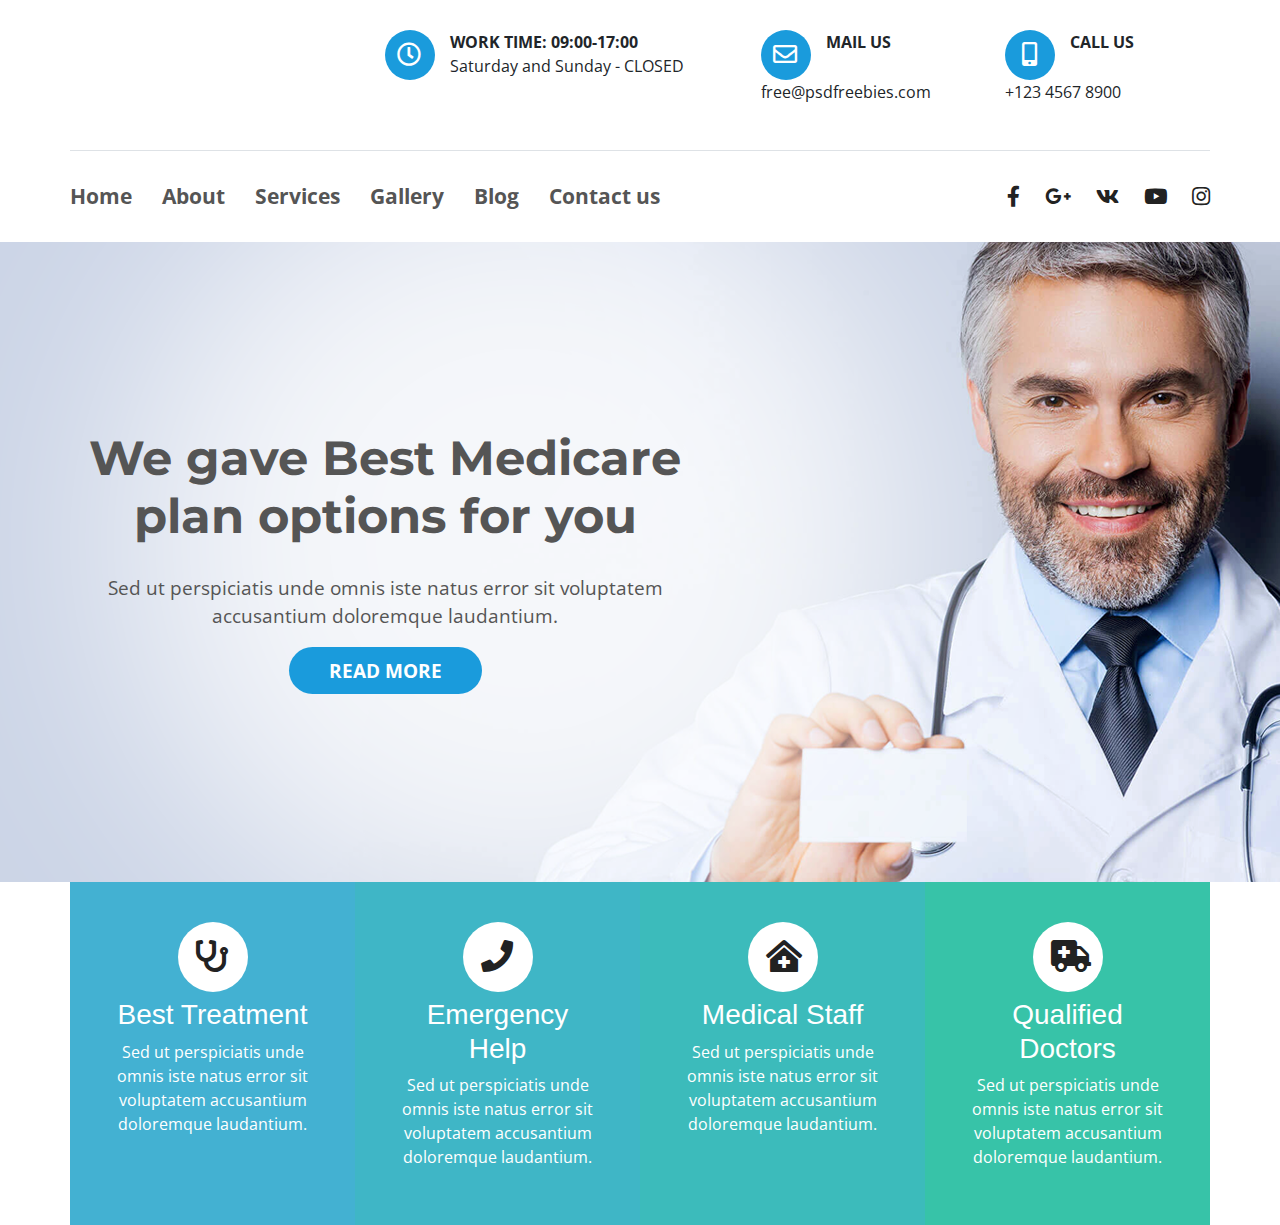
==== index.html @ baf27475 "slideshow ready" ====
<!doctype html>
<html lang="en">
<head>
    <!-- Required meta tags -->
    <meta charset="utf-8">
    <meta name="viewport" content="width=device-width, initial-scale=1, shrink-to-fit=no">

    <!-- Bootstrap CSS -->
    <link rel="stylesheet" href="https://stackpath.bootstrapcdn.com/bootstrap/4.4.1/css/bootstrap.min.css" integrity="sha384-Vkoo8x4CGsO3+Hhxv8T/Q5PaXtkKtu6ug5TOeNV6gBiFeWPGFN9MuhOf23Q9Ifjh" crossorigin="anonymous">
    <link rel="stylesheet" href="https://cdnjs.cloudflare.com/ajax/libs/font-awesome/5.11.2/css/all.css">
    <link href="https://fonts.googleapis.com/css?family=Montserrat&display=swap" rel="stylesheet">
    <link href="https://fonts.googleapis.com/css?family=Open+Sans&display=swap" rel="stylesheet">
    <link rel="stylesheet" href="css/style.css">
    <title>CorePoint Medical Theme</title>
</head>
<body>
<div class="container">
    <header>
        <div class="main-header border-bottom row">
            <div class="main-header__logo col-md-3">
                <img src="img/logo.png" alt="">
            </div>
            <div class="main-header__contacts col-md-9">
                <ul>
                    <li>
                        <i class="far fa-clock rounded-circle"></i>
                        <span class="main-header__contacts_uppercase">Work Time: 09:00-17:00</span>
                        <span>Saturday and Sunday - CLOSED</span>
                    </li>
                    <li>
                        <i class="far fa-envelope rounded-circle"></i>
                        <span class="main-header__contacts_uppercase">Mail Us</span>
                        <span>free@psdfreebies.com</span>
                    </li>
                    <li>
                        <i class="fas fa-mobile-alt main-header__contacts_padding rounded-circle"></i>
                        <span class="main-header__contacts_uppercase">Call Us</span>
                        <span>+123 4567 8900</span>
                    </li>
                </ul>
            </div>
        </div>
        <nav class="bottom-header row">
            <div class="bottom-header__menu col-md-8">
                <ul>
                    <li><a href="index.html">Home</a></li>
                    <li><a href="#">About</a></li>
                    <li><a href="#">Services</a></li>
                    <li><a href="#">Gallery</a></li>
                    <li><a href="#">Blog</a></li>
                    <li><a href="#">Contact us</a></li>
                </ul>
            </div>
            <div class="bottom-header__socials col-md-4">
                <ul>
                    <li><a href="#"><i class="fab fa-facebook-f"></i></a></li>
                    <li><a href="#"><i class="fab fa-google-plus-g"></i></a></li>
                    <li><a href="#"><i class="fab fa-vk"></i></a></li>
                    <li><a href="#"><i class="fab fa-youtube"></i></a></li>
                    <li><a href="#"><i class="fab fa-instagram"></i></a></li>
                </ul>
            </div>
        </nav>
    </header>
    <div class="slide-show">
        <img src="img/slide.png" alt="">
        <div class="slide-show__content">
            <h1>We gave Best Medicare plan options for you</h1>
            <p>Sed ut perspiciatis unde omnis iste natus error sit voluptatem accusantium doloremque laudantium.</p>
            <button class="slide-show__content_button">Read More</button>
        </div>
    </div>
    <div class="row">
        <aside class="icon-box col-md-3">
            <i class="fas fa-stethoscope"></i>
            <h3>Best Treatment</h3>
            <p>Sed ut perspiciatis unde omnis iste natus error sit voluptatem accusantium doloremque laudantium.</p>
        </aside>
        <aside class="icon-box col-md-3">
            <i class="fas fa-phone"></i>
            <h3>Emergency Help</h3>
            <p>Sed ut perspiciatis unde omnis iste natus error sit voluptatem accusantium doloremque laudantium.</p>
        </aside>
        <aside class="icon-box col-md-3">
            <i class="fas fa-clinic-medical"></i>
            <h3>Medical Staff</h3>
            <p>Sed ut perspiciatis unde omnis iste natus error sit voluptatem accusantium doloremque laudantium.</p>
        </aside>
        <aside class="icon-box col-md-3">
            <i class="fas fa-ambulance"></i>
            <h3>Qualified Doctors</h3>
            <p>Sed ut perspiciatis unde omnis iste natus error sit voluptatem accusantium doloremque laudantium.</p>
        </aside>
    </div>
</div>

<!-- Optional JavaScript -->
<!-- jQuery first, then Popper.js, then Bootstrap JS -->
<script src="https://code.jquery.com/jquery-3.4.1.slim.min.js" integrity="sha384-J6qa4849blE2+poT4WnyKhv5vZF5SrPo0iEjwBvKU7imGFAV0wwj1yYfoRSJoZ+n" crossorigin="anonymous"></script>
<script src="https://cdn.jsdelivr.net/npm/popper.js@1.16.0/dist/umd/popper.min.js" integrity="sha384-Q6E9RHvbIyZFJoft+2mJbHaEWldlvI9IOYy5n3zV9zzTtmI3UksdQRVvoxMfooAo" crossorigin="anonymous"></script>
<script src="https://stackpath.bootstrapcdn.com/bootstrap/4.4.1/js/bootstrap.min.js" integrity="sha384-wfSDF2E50Y2D1uUdj0O3uMBJnjuUD4Ih7YwaYd1iqfktj0Uod8GCExl3Og8ifwB6" crossorigin="anonymous"></script>
</body>
</html>
---- css/style.css ----
body{
    font-family: 'Open Sans', sans-serif;
}
h1, h2, h3, h4, h5{
    font-family: "Myriad Pro", Arial, serif;
}
ul {
    padding: 0;
    list-style: none;
}
/* HEADER */
.main-header{
    padding: 30px 0;
    border-bottom: 1px solid #e1e1e1;
}
.bottom-header{
    display: flex;
    justify-content: space-between;
    padding: 30px 0;
    font-size: 1.3em;
}
.bottom-header__menu{
    margin-left: -15px;
}
.bottom-header__socials{
    margin-right: -15px;
}
.bottom-header__menu ul{
    float: left;
    font-weight: bold;
    color: #6c6c6c;
    display: flex;
    margin-bottom: 0;
}
.bottom-header__menu ul li{
    padding-right: 30px;
}
.bottom-header__menu ul li a{
    color: #555;
    cursor: pointer;
}
.bottom-header__menu ul li a:hover{
    color: #222;
    transition: 500ms;
    text-decoration: underline;
}
.bottom-header__menu ul li a:active{
    color: #222;
}
.bottom-header__socials ul{
    float: right;
    display: flex;
    margin-bottom: 0;
}
.bottom-header__socials ul li{
    padding-left: 25px;
}
.bottom-header__socials ul li a{
    color: #222;
}
.bottom-header__socials ul li a:hover{
    color: #555;
    transition: 300ms;
}
.main-header__logo{
    margin-left: -15px;
}
.main-header__contacts{
    margin-right: -15px;
}
.main-header__contacts ul {
    display: flex;
    justify-content: flex-end;
}
.main-header__contacts ul li{
    padding-left: 30px;
    max-width: 410px;
}
.main-header__contacts ul i{
    float: left;
    background-color: #1a9bdc;
    color: white;
    font-size: 1.5em;
    position: relative;
    width: 50px;
    height: 50px;
    margin-right: 15px;
}
.main-header__contacts ul i:before{
    position: absolute;
    top: 12px;
    left: 12px;
}
.main-header__contacts_padding:before{
    padding-left: 5px;
}
.main-header__contacts ul li span{
    display: inline-block
}

.main-header__contacts_uppercase{
    text-transform: uppercase;
    font-weight: 700;
}
.slide-show img{
    position: absolute;
    left: 0;
    z-index: -2;
}
.slide-show__content{
    z-index: -1;
    max-width:600px;
    height: 640px;
    text-align: center;
    display: flex;
    flex-flow: nowrap column;
    justify-content: center;
    align-items: center;
}
.slide-show__content h1 {
    font-size: 3em;
    font-family: 'Montserrat', sans-serif;
    font-weight: bold;
    color: #555;
    padding-bottom: 20px;
}
.slide-show__content p {
    font-size: 1.2em;
    color: #555;
}
.slide-show__content_button{
    border-radius: 30px;
    background-color: #1a9bdc;
    border:none;
    color: white;
    font-size: 1.2em;
    font-weight: bold;
    text-transform: uppercase;
    padding: 10px 40px 8px;
}

.slide-show__content_button:hover{
    background-color: #1b7eb0;
    transition: 300ms;
}
.icon-box{
    text-align: center;
    color: #fff;
    padding: 40px;
}
.icon-box:nth-child(1){
    background-color: #43b1d2;
}
.icon-box:nth-child(2){
    background-color: #3fb6c6;
}
.icon-box:nth-child(3){
    background-color: #3cbbbb;
}
.icon-box:nth-child(4){
    background-color: #37c3a8;
}
.icon-box i{
    font-size:2em;
    background-color: white;
    position: relative;
    width: 70px;
    height: 70px;
    color: #222222;
    border-radius: 50%;
}
.icon-box i:before{
    position: absolute;
    top: 18px;
    left: 18px;
}
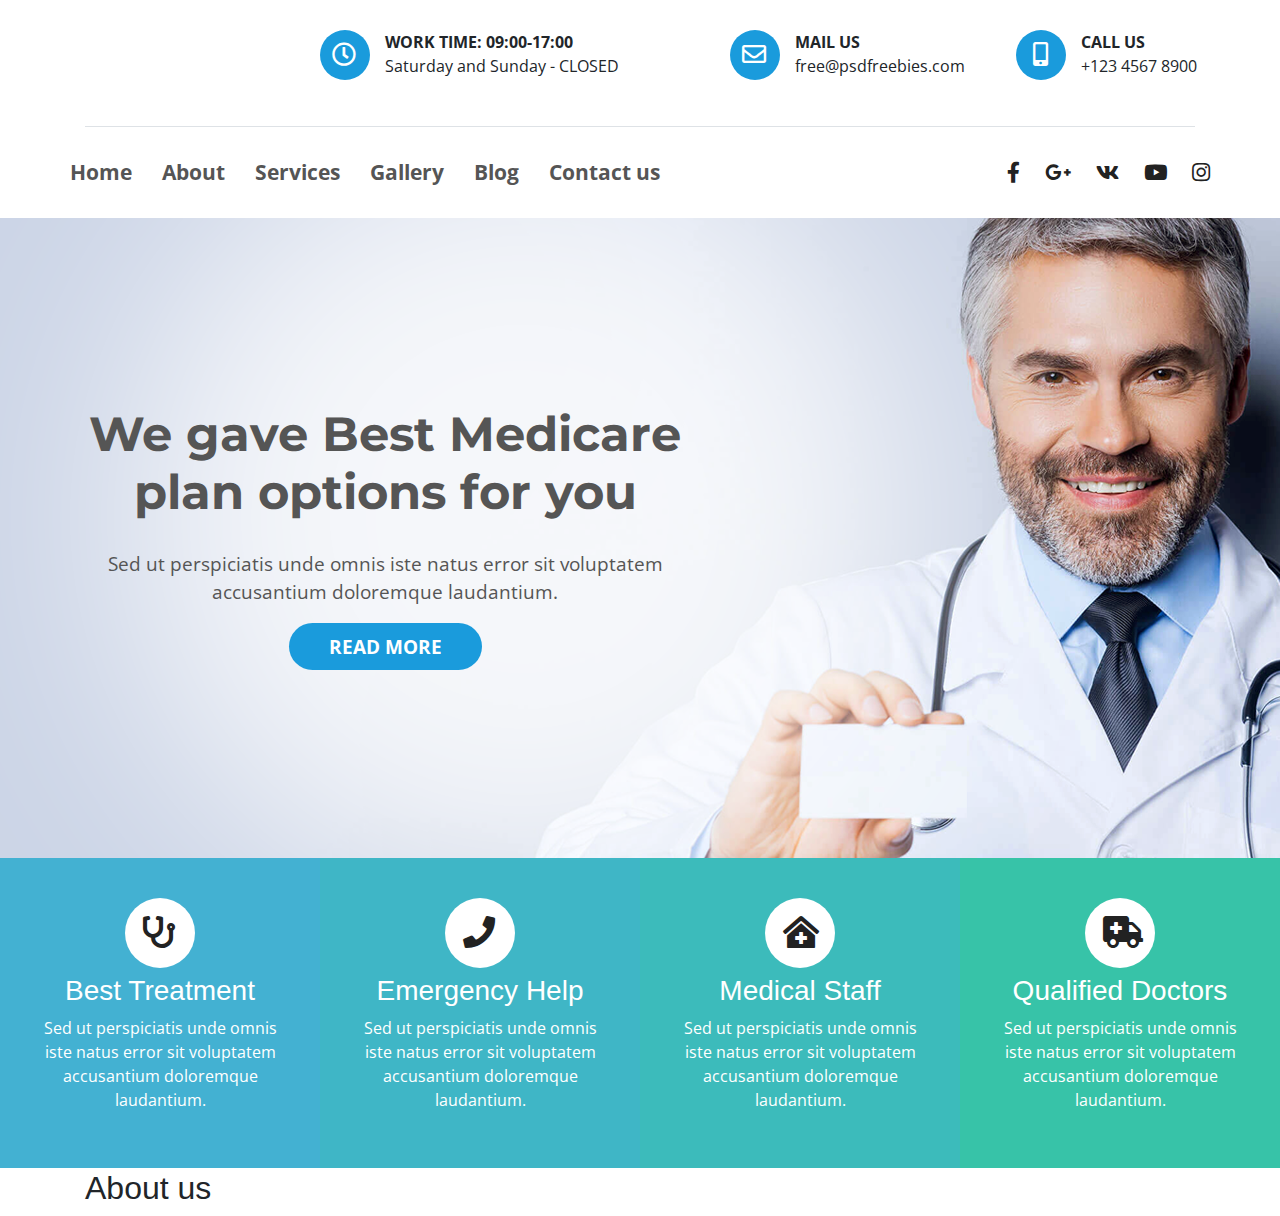
==== commit b208c3b4: "Grid" ====
--- a/index.html
+++ b/index.html
@@ -15,12 +15,12 @@
 </head>
 <body>
 <div class="container">
-    <header>
-        <div class="main-header border-bottom row">
-            <div class="main-header__logo col-md-3">
+    <header >
+        <div class="main-header border-bottom grid">
+            <div class="main-header__logo">
                 <img src="img/logo.png" alt="">
             </div>
-            <div class="main-header__contacts col-md-9">
+            <div class="main-header__contacts">
                 <ul>
                     <li>
                         <i class="far fa-clock rounded-circle"></i>
@@ -70,28 +70,35 @@
             <button class="slide-show__content_button">Read More</button>
         </div>
     </div>
-    <div class="row">
-        <aside class="icon-box col-md-3">
+    <div class="grid section-icon-box" id="section-icon-box">
+        <aside class="section-icon-box__box">
             <i class="fas fa-stethoscope"></i>
             <h3>Best Treatment</h3>
             <p>Sed ut perspiciatis unde omnis iste natus error sit voluptatem accusantium doloremque laudantium.</p>
         </aside>
-        <aside class="icon-box col-md-3">
+        <aside class="section-icon-box__box">
             <i class="fas fa-phone"></i>
             <h3>Emergency Help</h3>
             <p>Sed ut perspiciatis unde omnis iste natus error sit voluptatem accusantium doloremque laudantium.</p>
         </aside>
-        <aside class="icon-box col-md-3">
+        <aside class="section-icon-box__box">
             <i class="fas fa-clinic-medical"></i>
             <h3>Medical Staff</h3>
             <p>Sed ut perspiciatis unde omnis iste natus error sit voluptatem accusantium doloremque laudantium.</p>
         </aside>
-        <aside class="icon-box col-md-3">
+        <aside class="section-icon-box__box">
             <i class="fas fa-ambulance"></i>
             <h3>Qualified Doctors</h3>
             <p>Sed ut perspiciatis unde omnis iste natus error sit voluptatem accusantium doloremque laudantium.</p>
         </aside>
     </div>
+    <div id="clear"></div>
+    <script>
+        let height = document.getElementById('section-icon-box').clientHeight;
+
+            document.getElementById('clear').setAttribute('style','height:' + height + 'px;');
+    </script>
+    <div> <h2>About us</h2></div>
 </div>
 
 <!-- Optional JavaScript -->
--- a/css/style.css
+++ b/css/style.css
@@ -8,10 +8,14 @@
     padding: 0;
     list-style: none;
 }
+.grid{
+    display: grid;
+}
 /* HEADER */
 .main-header{
     padding: 30px 0;
     border-bottom: 1px solid #e1e1e1;
+    grid-template: 1fr / 2fr 10fr;
 }
 .bottom-header{
     display: flex;
@@ -73,7 +77,7 @@
     justify-content: flex-end;
 }
 .main-header__contacts ul li{
-    padding-left: 30px;
+    padding-left: 50px;
     max-width: 410px;
 }
 .main-header__contacts ul i{
@@ -143,24 +147,29 @@
     background-color: #1b7eb0;
     transition: 300ms;
 }
-.icon-box{
+.section-icon-box{
+   grid-template: 1fr / repeat(4,1fr);
+    position: absolute;
+    left: 0;
+}
+.section-icon-box__box{
     text-align: center;
     color: #fff;
     padding: 40px;
 }
-.icon-box:nth-child(1){
+.section-icon-box__box:nth-child(1){
     background-color: #43b1d2;
 }
-.icon-box:nth-child(2){
+.section-icon-box__box:nth-child(2){
     background-color: #3fb6c6;
 }
-.icon-box:nth-child(3){
+.section-icon-box__box:nth-child(3){
     background-color: #3cbbbb;
 }
-.icon-box:nth-child(4){
+.section-icon-box__box:nth-child(4){
     background-color: #37c3a8;
 }
-.icon-box i{
+.section-icon-box__box i{
     font-size:2em;
     background-color: white;
     position: relative;
@@ -169,9 +178,12 @@
     color: #222222;
     border-radius: 50%;
 }
-.icon-box i:before{
+.section-icon-box__box i:before{
     position: absolute;
     top: 18px;
     left: 18px;
 }
+.clear{
+    height: 310px;
+}
 
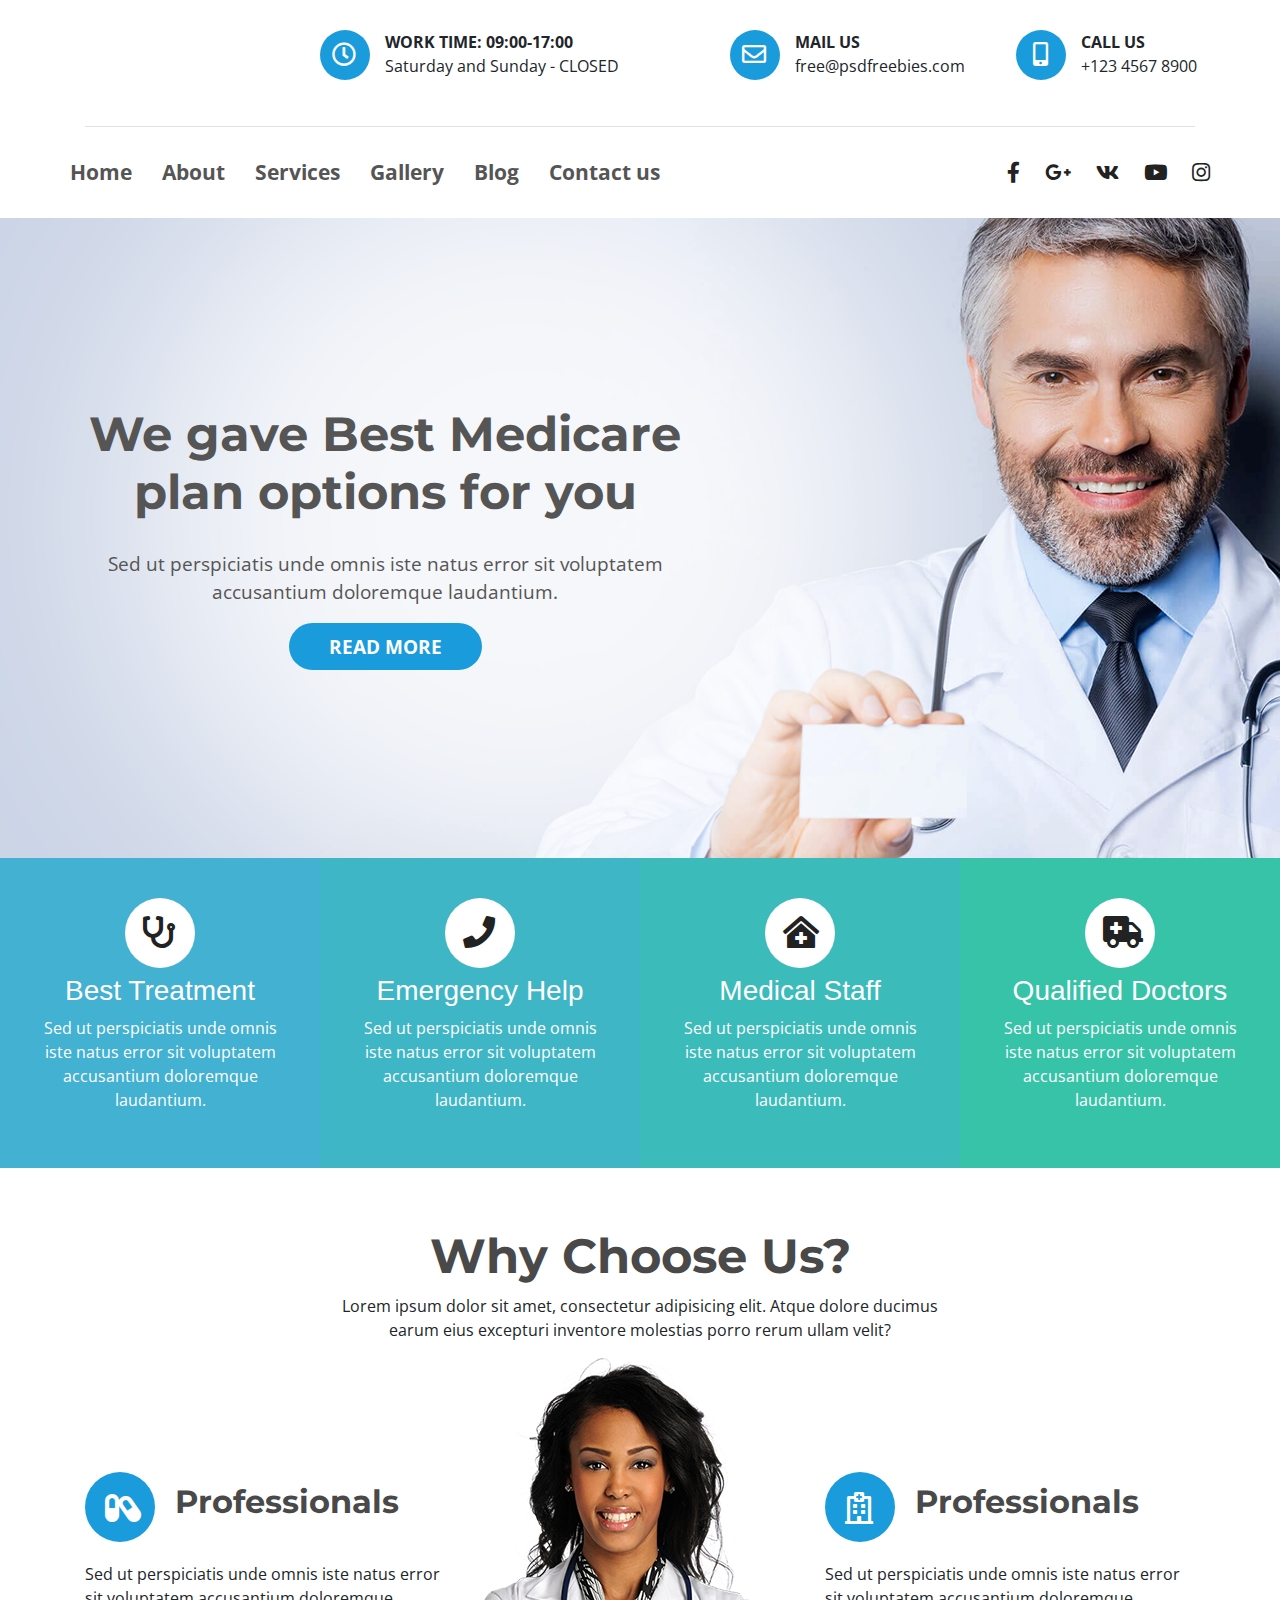
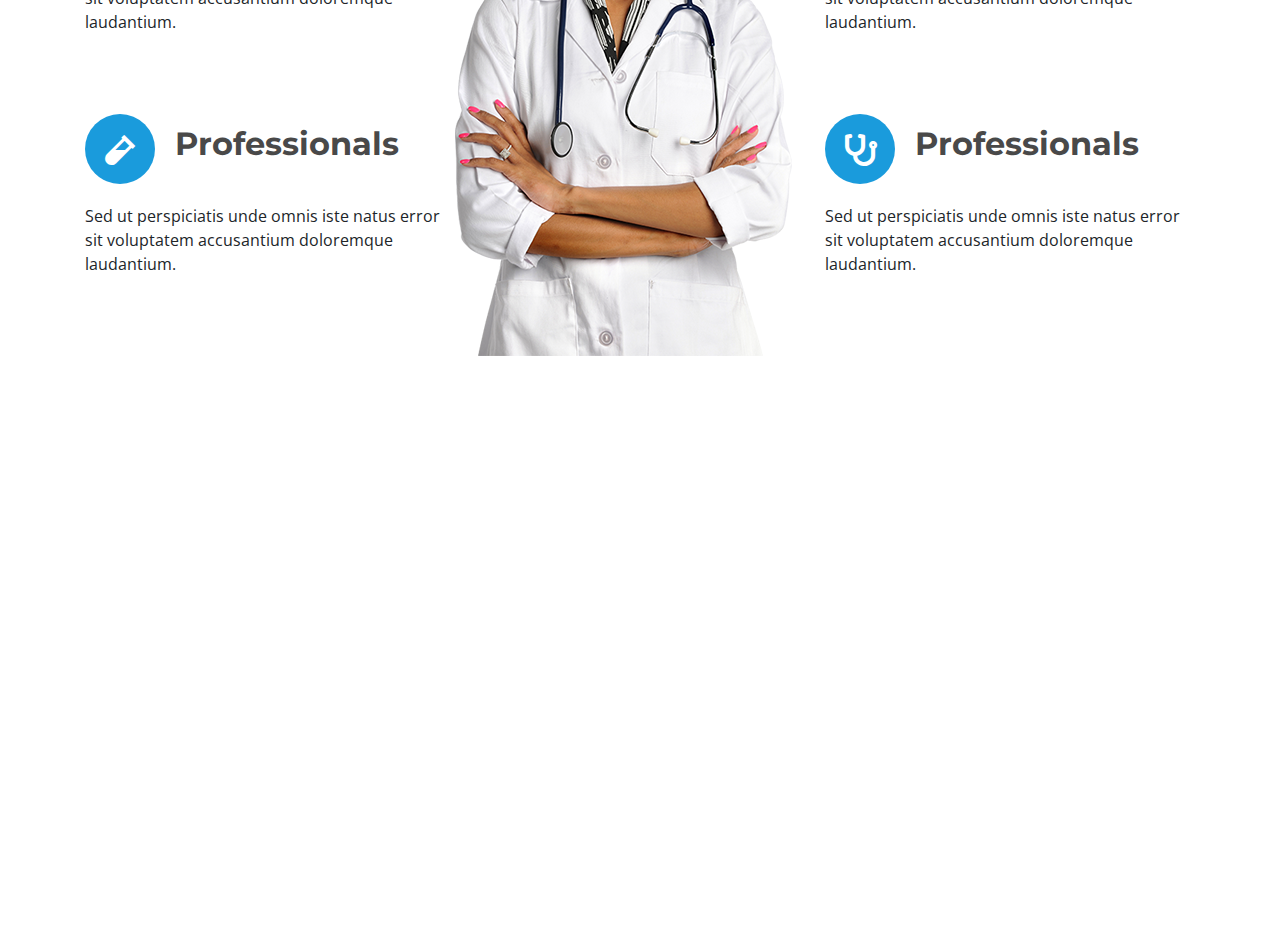
==== commit cc70f8a9: "Added SASS" ====
--- a/index.html
+++ b/index.html
@@ -8,7 +8,7 @@
     <!-- Bootstrap CSS -->
     <link rel="stylesheet" href="https://stackpath.bootstrapcdn.com/bootstrap/4.4.1/css/bootstrap.min.css" integrity="sha384-Vkoo8x4CGsO3+Hhxv8T/Q5PaXtkKtu6ug5TOeNV6gBiFeWPGFN9MuhOf23Q9Ifjh" crossorigin="anonymous">
     <link rel="stylesheet" href="https://cdnjs.cloudflare.com/ajax/libs/font-awesome/5.11.2/css/all.css">
-    <link href="https://fonts.googleapis.com/css?family=Montserrat&display=swap" rel="stylesheet">
+    <link href="https://fonts.googleapis.com/css?family=Montserrat:400,700&display=swap" rel="stylesheet">
     <link href="https://fonts.googleapis.com/css?family=Open+Sans&display=swap" rel="stylesheet">
     <link rel="stylesheet" href="css/style.css">
     <title>CorePoint Medical Theme</title>
@@ -94,11 +94,71 @@
     </div>
     <div id="clear"></div>
     <script>
-        let height = document.getElementById('section-icon-box').clientHeight;
-
-            document.getElementById('clear').setAttribute('style','height:' + height + 'px;');
+        function reportWindowSize() {
+            document.getElementById('clear').setAttribute('style','height:' + document.getElementById('section-icon-box').clientHeight + 'px;');
+        }
+        window.onload = reportWindowSize;
+        window.onresize = reportWindowSize;
     </script>
-    <div> <h2>About us</h2></div>
+    <div class="grid chose-us">
+        <div class="chose-us__title">
+            <h2>Why Choose Us?</h2>
+            <p>Lorem ipsum dolor sit amet, consectetur adipisicing elit. Atque dolore ducimus earum eius excepturi inventore molestias porro rerum ullam velit?</p>
+        </div>
+        <div class="chose-us__icons">
+            <div class="chose-us__icons_element">
+               <i class="fas fa-capsules rounded-circle"></i>
+               <h3>Professionals</h3>
+               <p>Sed ut perspiciatis unde omnis iste natus error sit voluptatem accusantium doloremque laudantium.</p>
+           </div>
+            <div class="chose-us__icons_element">
+                <i class="fas fa-vial rounded-circle"></i>
+                <h3>Professionals</h3>
+                <p>Sed ut perspiciatis unde omnis iste natus error sit voluptatem accusantium doloremque laudantium.</p>
+            </div>
+        </div>
+        <div class="chose-us__img">
+            <img src="img/nurse.png" alt="Nurse">
+        </div>
+        <div class="chose-us__icons">
+            <div class="chose-us__icons_element">
+                <i class="far fa-hospital rounded-circle"></i>
+                <h3>Professionals</h3>
+                <p>Sed ut perspiciatis unde omnis iste natus error sit voluptatem accusantium doloremque laudantium.</p>
+            </div>
+            <div class="chose-us__icons_element">
+                <i class="fas fa-stethoscope rounded-circle"></i>
+                <h3>Professionals</h3>
+                <p>Sed ut perspiciatis unde omnis iste natus error sit voluptatem accusantium doloremque laudantium.</p>
+            </div>
+        </div>
+    </div>
+    <div class="icon-box2">
+        <div class="icon-box2__element">
+            <i class="fas fa-diagnoses"></i>
+            <span>1000+</span>
+            <div class="icon-box2__element_border"></div>
+            <h4>Happy Customers</h4>
+        </div>
+        <div class="icon-box2__element">
+            <i class="fas fa-heartbeat"></i>
+            <span>1000+</span>
+            <div class="icon-box2__element_border"></div>
+            <h4>Happy Customers</h4>
+        </div>
+        <div class="icon-box2__element">
+            <i class="fas fa-helicopter"></i>
+            <span>1000+</span>
+            <div class="icon-box2__element_border"></div>
+            <h4>Happy Customers</h4>
+        </div>
+        <div class="icon-box2__element">
+            <i class="fas fa-capsules"></i>
+            <span>1000+</span>
+            <div class="icon-box2__element_border"></div>
+            <h4>Happy Customers</h4>
+        </div>
+    </div>
 </div>
 
 <!-- Optional JavaScript -->
--- a/css/style.css
+++ b/css/style.css
@@ -1,189 +1,321 @@
-body{
-    font-family: 'Open Sans', sans-serif;
-}
-h1, h2, h3, h4, h5{
-    font-family: "Myriad Pro", Arial, serif;
-}
-ul {
-    padding: 0;
-    list-style: none;
-}
-.grid{
-    display: grid;
-}
-/* HEADER */
-.main-header{
-    padding: 30px 0;
-    border-bottom: 1px solid #e1e1e1;
-    grid-template: 1fr / 2fr 10fr;
-}
-.bottom-header{
-    display: flex;
-    justify-content: space-between;
-    padding: 30px 0;
-    font-size: 1.3em;
-}
-.bottom-header__menu{
-    margin-left: -15px;
-}
-.bottom-header__socials{
-    margin-right: -15px;
-}
-.bottom-header__menu ul{
-    float: left;
-    font-weight: bold;
-    color: #6c6c6c;
-    display: flex;
-    margin-bottom: 0;
-}
-.bottom-header__menu ul li{
-    padding-right: 30px;
-}
-.bottom-header__menu ul li a{
-    color: #555;
-    cursor: pointer;
-}
-.bottom-header__menu ul li a:hover{
-    color: #222;
-    transition: 500ms;
-    text-decoration: underline;
-}
-.bottom-header__menu ul li a:active{
-    color: #222;
-}
-.bottom-header__socials ul{
-    float: right;
-    display: flex;
-    margin-bottom: 0;
-}
-.bottom-header__socials ul li{
-    padding-left: 25px;
-}
-.bottom-header__socials ul li a{
-    color: #222;
-}
-.bottom-header__socials ul li a:hover{
-    color: #555;
-    transition: 300ms;
-}
-.main-header__logo{
-    margin-left: -15px;
-}
-.main-header__contacts{
-    margin-right: -15px;
-}
-.main-header__contacts ul {
-    display: flex;
-    justify-content: flex-end;
-}
-.main-header__contacts ul li{
-    padding-left: 50px;
-    max-width: 410px;
-}
-.main-header__contacts ul i{
-    float: left;
-    background-color: #1a9bdc;
-    color: white;
-    font-size: 1.5em;
-    position: relative;
-    width: 50px;
-    height: 50px;
-    margin-right: 15px;
-}
-.main-header__contacts ul i:before{
-    position: absolute;
-    top: 12px;
-    left: 12px;
-}
-.main-header__contacts_padding:before{
-    padding-left: 5px;
-}
-.main-header__contacts ul li span{
-    display: inline-block
-}
-
-.main-header__contacts_uppercase{
-    text-transform: uppercase;
-    font-weight: 700;
-}
-.slide-show img{
-    position: absolute;
-    left: 0;
-    z-index: -2;
-}
-.slide-show__content{
-    z-index: -1;
-    max-width:600px;
-    height: 640px;
-    text-align: center;
-    display: flex;
-    flex-flow: nowrap column;
-    justify-content: center;
-    align-items: center;
-}
-.slide-show__content h1 {
-    font-size: 3em;
-    font-family: 'Montserrat', sans-serif;
-    font-weight: bold;
-    color: #555;
-    padding-bottom: 20px;
-}
-.slide-show__content p {
-    font-size: 1.2em;
-    color: #555;
-}
-.slide-show__content_button{
-    border-radius: 30px;
-    background-color: #1a9bdc;
-    border:none;
-    color: white;
-    font-size: 1.2em;
-    font-weight: bold;
-    text-transform: uppercase;
-    padding: 10px 40px 8px;
-}
-
-.slide-show__content_button:hover{
-    background-color: #1b7eb0;
-    transition: 300ms;
-}
-.section-icon-box{
-   grid-template: 1fr / repeat(4,1fr);
-    position: absolute;
-    left: 0;
-}
-.section-icon-box__box{
-    text-align: center;
-    color: #fff;
-    padding: 40px;
-}
-.section-icon-box__box:nth-child(1){
-    background-color: #43b1d2;
-}
-.section-icon-box__box:nth-child(2){
-    background-color: #3fb6c6;
-}
-.section-icon-box__box:nth-child(3){
-    background-color: #3cbbbb;
-}
-.section-icon-box__box:nth-child(4){
-    background-color: #37c3a8;
-}
-.section-icon-box__box i{
-    font-size:2em;
-    background-color: white;
-    position: relative;
-    width: 70px;
-    height: 70px;
-    color: #222222;
-    border-radius: 50%;
-}
-.section-icon-box__box i:before{
-    position: absolute;
-    top: 18px;
-    left: 18px;
-}
-.clear{
-    height: 310px;
-}
-
+body {
+  font-family: 'Open Sans', sans-serif;
+}
+
+body h1, body h2, body h3, body h4, body h5 {
+  font-family: "Myriad Pro", Arial, serif;
+}
+
+body ul {
+  padding: 0;
+  list-style: none;
+}
+
+body .grid {
+  display: grid;
+}
+
+/* HEADER START */
+.main-header {
+  padding: 30px 0;
+  border-bottom: 1px solid #e1e1e1;
+  grid-template: 1fr / 2fr 10fr;
+}
+
+.main-header .main-header__logo {
+  margin-left: -15px;
+}
+
+.main-header .main-header__contacts {
+  margin-right: -15px;
+}
+
+.main-header .main-header__contacts ul {
+  display: flex;
+  justify-content: flex-end;
+}
+
+.main-header .main-header__contacts ul li {
+  padding-left: 50px;
+  max-width: 410px;
+}
+
+.main-header .main-header__contacts ul li i {
+  float: left;
+  background-color: #1a9bdc;
+  color: white;
+  font-size: 1.5em;
+  position: relative;
+  width: 50px;
+  height: 50px;
+  margin-right: 15px;
+}
+
+.main-header .main-header__contacts ul li i:before {
+  position: absolute;
+  top: 12px;
+  left: 12px;
+}
+
+.main-header .main-header__contacts_padding:before {
+  padding-left: 5px;
+}
+
+.main-header .main-header__contacts ul li span {
+  display: inline-block;
+}
+
+.main-header .main-header__contacts_uppercase {
+  text-transform: uppercase;
+  font-weight: 700;
+}
+
+.bottom-header {
+  display: flex;
+  justify-content: space-between;
+  padding: 30px 0;
+  font-size: 1.3em;
+}
+
+.bottom-header .bottom-header__menu {
+  margin-left: -15px;
+}
+
+.bottom-header .bottom-header__menu ul {
+  float: left;
+  font-weight: bold;
+  color: #6c6c6c;
+  display: flex;
+  margin-bottom: 0;
+}
+
+.bottom-header .bottom-header__menu ul li {
+  padding-right: 30px;
+}
+
+.bottom-header .bottom-header__menu ul li a {
+  color: #555;
+  cursor: pointer;
+}
+
+.bottom-header .bottom-header__menu ul li:hover {
+  color: #222;
+  transition: 500ms;
+  text-decoration: underline;
+}
+
+.bottom-header .bottom-header__menu ul li:active {
+  color: #222;
+}
+
+.bottom-header .bottom-header__socials {
+  margin-right: -15px;
+}
+
+.bottom-header .bottom-header__socials ul {
+  float: right;
+  display: flex;
+  margin-bottom: 0;
+}
+
+.bottom-header .bottom-header__socials ul li {
+  padding-left: 25px;
+}
+
+.bottom-header .bottom-header__socials ul li a {
+  color: #222;
+}
+
+.bottom-header .bottom-header__socials ul li:hover {
+  color: #555;
+  transition: 300ms;
+}
+
+/* HEADER END */
+/* SLIDE-SHOW START */
+.slide-show img {
+  position: absolute;
+  left: 0;
+  z-index: -2;
+}
+
+.slide-show .slide-show__content {
+  z-index: -1;
+  max-width: 600px;
+  height: 640px;
+  text-align: center;
+  display: flex;
+  flex-flow: nowrap column;
+  justify-content: center;
+  align-items: center;
+}
+
+.slide-show .slide-show__content h1 {
+  font-size: 3em;
+  font-family: 'Montserrat', sans-serif;
+  font-weight: bold;
+  color: #555;
+  padding-bottom: 20px;
+}
+
+.slide-show .slide-show__content p {
+  font-size: 1.2em;
+  color: #555;
+}
+
+.slide-show .slide-show__content_button {
+  border-radius: 30px;
+  background-color: #1a9bdc;
+  border: none;
+  color: white;
+  font-size: 1.2em;
+  font-weight: bold;
+  text-transform: uppercase;
+  padding: 10px 40px 8px;
+}
+
+.slide-show .slide-show__content_button:hover {
+  background-color: #1b7eb0;
+  transition: 300ms;
+}
+
+/* SLIDE-SHOW END */
+/* ICON-BOX START*/
+.section-icon-box {
+  grid-template: 1fr/repeat(4, 1fr);
+  position: absolute;
+  left: 0;
+}
+
+.section-icon-box .section-icon-box__box {
+  text-align: center;
+  color: white;
+  padding: 40px;
+}
+
+.section-icon-box .section-icon-box__box:nth-child(1) {
+  background-color: #43b1d2;
+}
+
+.section-icon-box .section-icon-box__box:nth-child(2) {
+  background-color: #3fb6c6;
+}
+
+.section-icon-box .section-icon-box__box:nth-child(3) {
+  background-color: #3cbbbb;
+}
+
+.section-icon-box .section-icon-box__box:nth-child(4) {
+  background-color: #37c3a8;
+}
+
+.section-icon-box .section-icon-box__box i {
+  font-size: 2em;
+  background-color: white;
+  position: relative;
+  width: 70px;
+  height: 70px;
+  color: #222;
+  border-radius: 50%;
+}
+
+.section-icon-box .section-icon-box__box i:before {
+  position: absolute;
+  top: 18px;
+  left: 18px;
+}
+
+.clear {
+  height: 310px;
+}
+
+/* ICON-BOX END*/
+/*CHOSE-US START*/
+.chose-us {
+  margin-top: 60px;
+  grid-template: 3fr/repeat(3, 1fr);
+  align-items: end;
+}
+
+.chose-us .chose-us__title {
+  grid-area: 1/1/1/4;
+  max-width: 600px;
+  text-align: center;
+  justify-self: center;
+}
+
+.chose-us .chose-us__icons_element {
+  margin-bottom: 80px;
+}
+
+.chose-us .chose-us__icons_element i {
+  background-color: #1a9bdc;
+  color: white;
+  width: 70px;
+  height: 70px;
+  padding: 20px 0 0 20px;
+  margin: 0 20px 20px 0;
+  font-size: 2em;
+  float: left;
+}
+
+.chose-us .extend, .chose-us h2, .chose-us h3 {
+  font-family: 'Montserrat', sans-serif;
+  font-size: 3em;
+  font-weight: bold;
+  color: #494949;
+}
+
+.chose-us h3 {
+  font-size: 2em;
+  margin-top: 10px;
+  line-height: 60px;
+}
+
+.chose-us .chose-us__icons_element p {
+  clear: both;
+}
+
+/*CHOSE-US END*/
+/* ICON-BOX2 START*/
+.icon-box2 {
+  background-image: url("../img/background.png");
+  min-height: 580px;
+  width: 100%;
+  position: absolute;
+  left: 0;
+  display: grid;
+  grid-template: 1fr/repeat(4, 300px);
+  align-items: center;
+  justify-content: center;
+  color: white;
+}
+
+.icon-box2 .icon-box2__element {
+  text-align: center;
+  justify-self: center;
+  font-weight: bold;
+}
+
+.icon-box2 .icon-box2__element i {
+  margin-bottom: 20px;
+}
+
+.icon-box2 .icon-box2__element i, .icon-box2 .icon-box2__element span {
+  font-size: 60px;
+  display: block;
+}
+
+.icon-box2 .icon-box2__element h3 {
+  font-size: 25px;
+}
+
+.icon-box2 .icon-box2__element .icon-box2__element_border {
+  height: 6px;
+  width: 80px;
+  background-color: white;
+  text-align: center;
+  margin: 10px auto 20px;
+}
+
+/* ICON-BOX2 END*/
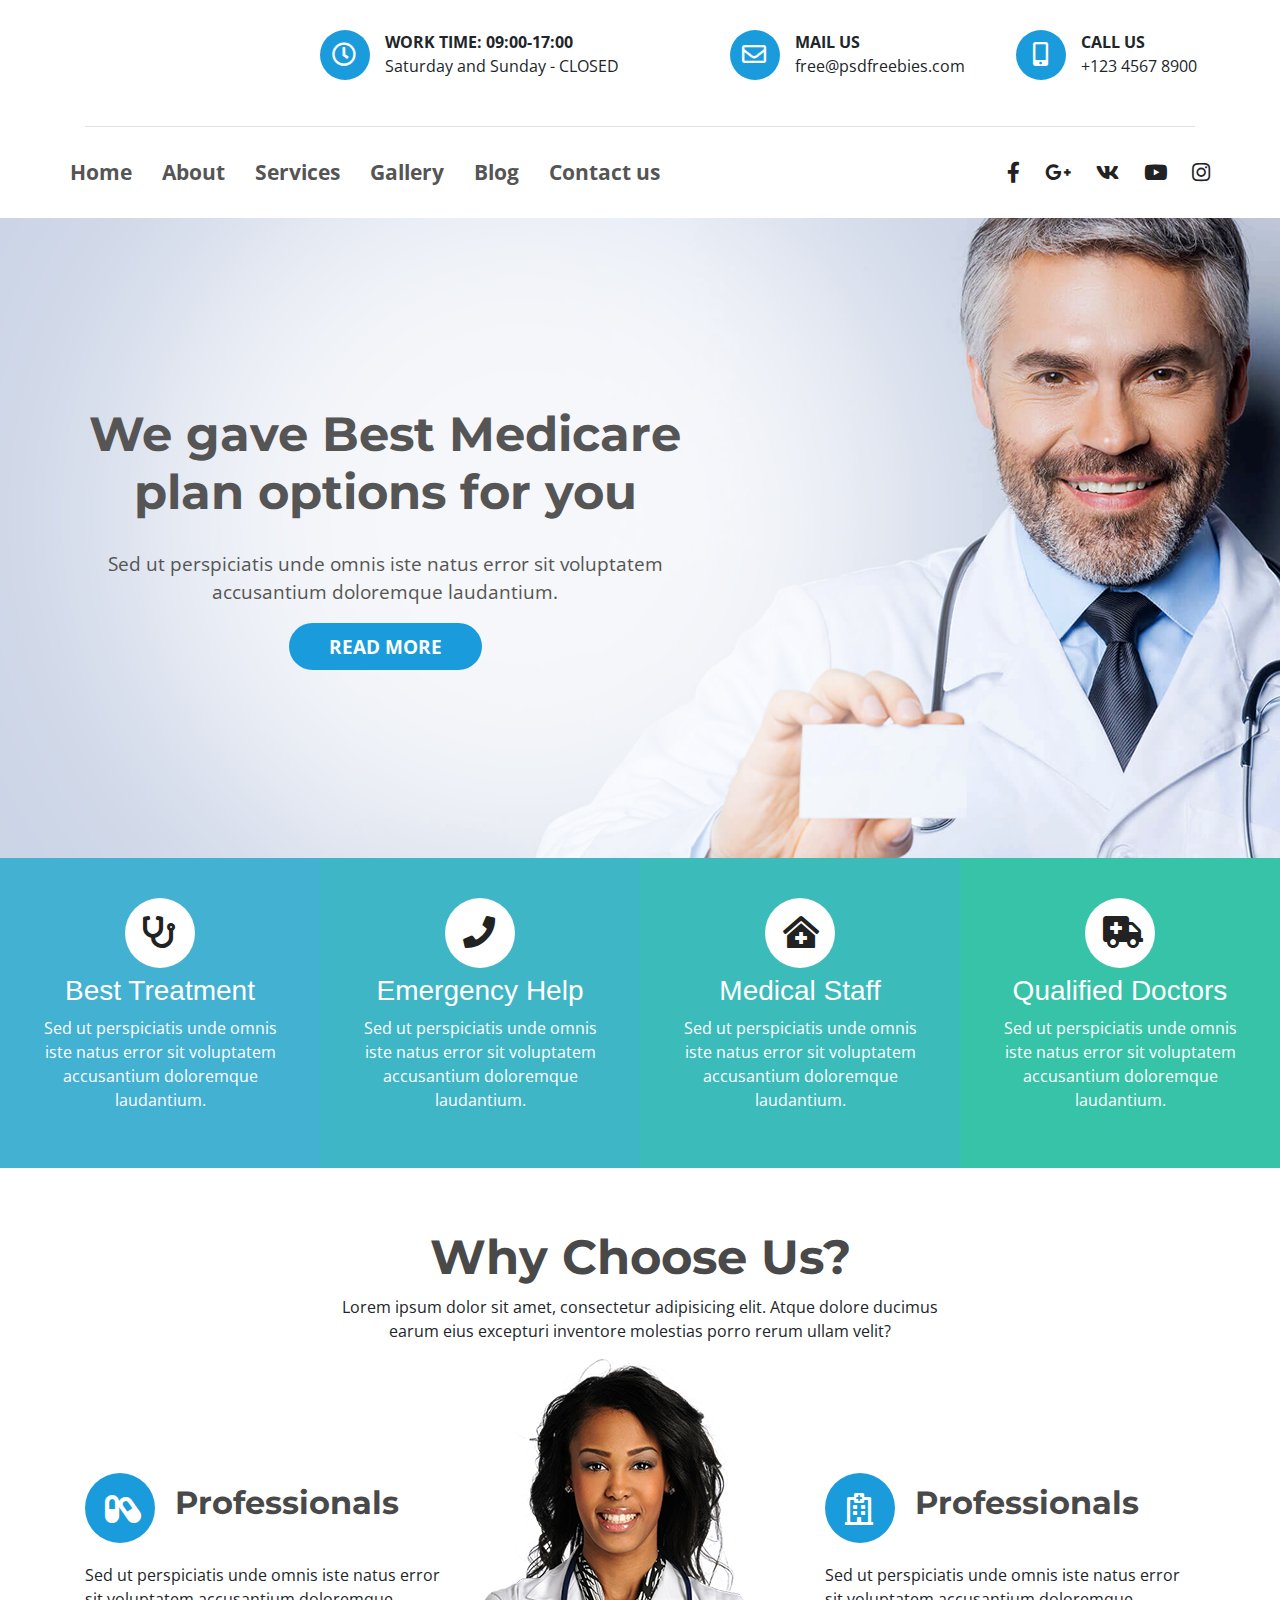
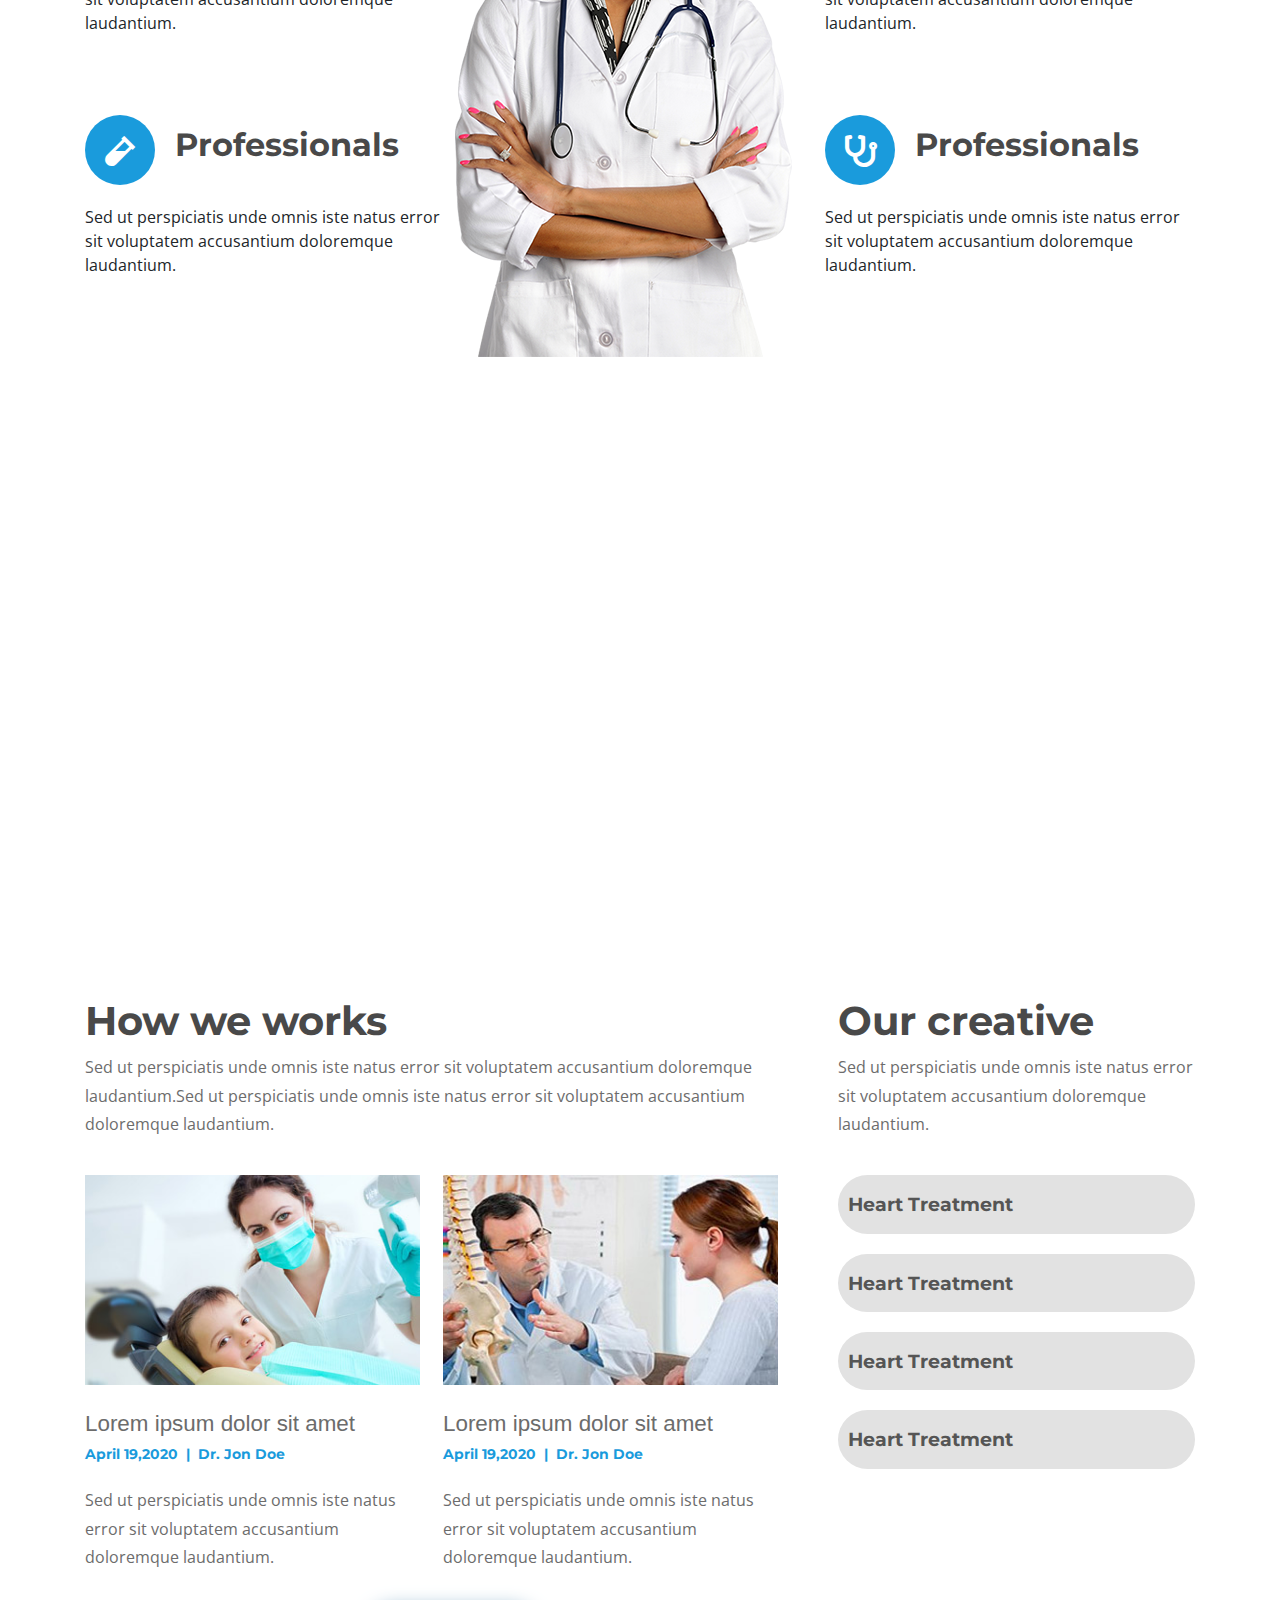
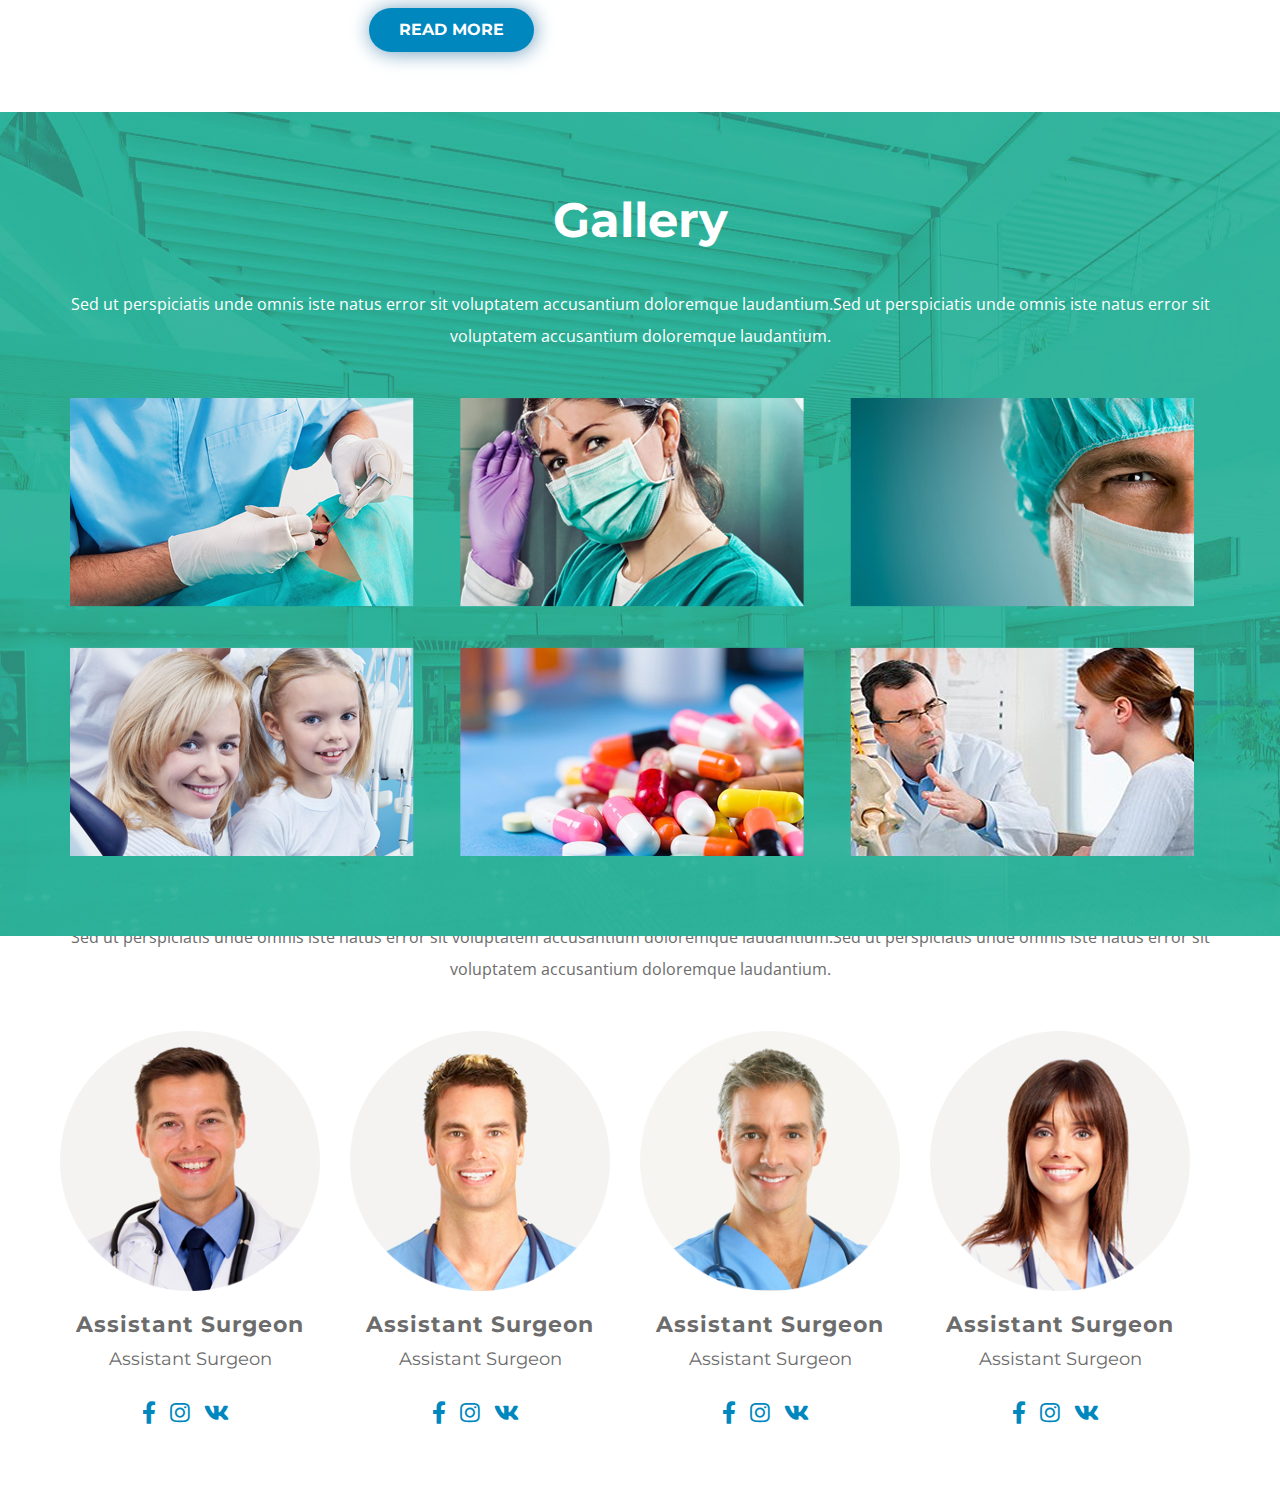
==== commit c8ea72dc: "For today done" ====
--- a/index.html
+++ b/index.html
@@ -94,11 +94,11 @@
     </div>
     <div id="clear"></div>
     <script>
-        function reportWindowSize() {
-            document.getElementById('clear').setAttribute('style','height:' + document.getElementById('section-icon-box').clientHeight + 'px;');
+        function reportWindowSize(getElement, setElement) {
+            document.getElementById(getElement).setAttribute('style','height:' + document.getElementById(setElement).clientHeight + 'px;');
         }
-        window.onload = reportWindowSize;
-        window.onresize = reportWindowSize;
+        window.onload = reportWindowSize('clear','section-icon-box');
+        window.onresize = reportWindowSize('clear','section-icon-box');
     </script>
     <div class="grid chose-us">
         <div class="chose-us__title">
@@ -133,7 +133,7 @@
             </div>
         </div>
     </div>
-    <div class="icon-box2">
+    <div class="icon-box2" id="icon-box2">
         <div class="icon-box2__element">
             <i class="fas fa-diagnoses"></i>
             <span>1000+</span>
@@ -157,6 +157,115 @@
             <span>1000+</span>
             <div class="icon-box2__element_border"></div>
             <h4>Happy Customers</h4>
+        </div>
+    </div>
+    <div id="clear2"></div>
+    <script>
+         window.onload = reportWindowSize('clear2','icon-box2');
+         window.onresize = reportWindowSize('clear2','icon-box2');
+    </script>
+    <div class="how-works">
+        <div class="how-works__title-left">
+            <h2>How we works</h2>
+            <p>Sed ut perspiciatis unde omnis iste natus error sit voluptatem accusantium doloremque laudantium.Sed ut perspiciatis unde omnis iste natus error sit voluptatem accusantium doloremque laudantium.</p>
+        </div>
+        <div class="how-works__title-right">
+            <h2>Our creative</h2>
+            <p>Sed ut perspiciatis unde omnis iste natus error sit voluptatem accusantium doloremque laudantium.</p>
+        </div>
+        <div class="how-works__tabs">
+            <details>
+                <summary>Heart Treatment</summary>
+                <p>Sed ut perspiciatis unde omnis iste natus error s.it voluptatem accusantium doloremque laudantium.Sed ut perspiciatis unde omnis iste natus error sit voluptatem accusantium doloremque laudantium.</p>
+            </details>
+            <details>
+                <summary>Heart Treatment</summary>
+                <p>Sed ut perspiciatis unde omnis iste natus error sit voluptatem accusantium doloremque laudantium.Sed ut perspiciatis unde omnis iste natus error sit voluptatem accusantium doloremque laudantium.</p>
+            </details>
+            <details>
+                <summary>Heart Treatment</summary>
+                <p>Sed ut perspiciatis unde omnis iste natus error s.it voluptatem accusantium doloremque laudantium.Sed ut perspiciatis unde omnis iste natus error sit voluptatem accusantium doloremque laudantium.</p>
+            </details>
+            <details>
+                <summary>Heart Treatment</summary>
+                <p>Sed ut perspiciatis unde omnis iste natus error s.it voluptatem accusantium doloremque laudantium.Sed ut perspiciatis unde omnis iste natus error sit voluptatem accusantium doloremque laudantium.</p>
+            </details>
+        </div>
+        <div class="how-works__posts">
+            <div class="how-works__posts_item">
+                <img src="img/Layer17.jpg" alt="post">
+                <h4>Lorem ipsum dolor sit amet</h4>
+                <span>April 19,2020  |  Dr. Jon Doe</span>
+                <p>Sed ut perspiciatis unde omnis iste natus error sit voluptatem accusantium doloremque laudantium.</p>
+            </div>
+            <div class="how-works__posts_item">
+                <img src="img/Layer18.jpg" alt="post">
+                <h4>Lorem ipsum dolor sit amet</h4>
+                <span>April 19,2020  |  Dr. Jon Doe</span>
+                <p>Sed ut perspiciatis unde omnis iste natus error sit voluptatem accusantium doloremque laudantium.</p>
+            </div>
+        </div>
+        <div class="how-works__button">
+            <button>Read More</button>
+        </div>
+    </div>
+    <div class="gallery" id="gallery">
+        <h2>Gallery</h2>
+        <p>Sed ut perspiciatis unde omnis iste natus error sit voluptatem accusantium doloremque laudantium.Sed ut perspiciatis unde omnis iste natus error sit voluptatem accusantium doloremque laudantium.</p>
+        <img src="img/01.png" alt="">
+        <img src="img/02.png" alt="">
+        <img src="img/03.png" alt="">
+        <img src="img/04.png" alt="">
+        <img src="img/05.png" alt="">
+        <img src="img/06.png" alt="">
+    </div>
+    <div id="clear3"></div>
+    <script>
+        window.onload = reportWindowSize('clear3','gallery');
+        window.onresize = reportWindowSize('clear3','gallery');
+    </script>
+    <div class="our-team">
+        <h2>Our Team</h2>
+        <p>Sed ut perspiciatis unde omnis iste natus error sit voluptatem accusantium doloremque laudantium.Sed ut perspiciatis unde omnis iste natus error sit voluptatem accusantium doloremque laudantium.</p>
+        <div class="our-team__member">
+            <img src="img/Ellipse-1.png" alt="">
+            <h4>Assistant Surgeon</h4>
+            <span>Assistant Surgeon</span>
+            <div class="our-team__member_icons">
+                <i class="fab fa-facebook-f"></i>
+                <i class="fab fa-instagram"></i>
+                <i class="fab fa-vk"></i>
+            </div>
+        </div>
+        <div class="our-team__member">
+            <img src="img/Ellipse-2.png" alt="">
+            <h4>Assistant Surgeon</h4>
+            <span>Assistant Surgeon</span>
+            <div class="our-team__member_icons">
+                <i class="fab fa-facebook-f"></i>
+                <i class="fab fa-instagram"></i>
+                <i class="fab fa-vk"></i>
+            </div>
+        </div>
+        <div class="our-team__member">
+            <img src="img/Ellipse-3.png" alt="">
+            <h4>Assistant Surgeon</h4>
+            <span>Assistant Surgeon</span>
+            <div class="our-team__member_icons">
+                <i class="fab fa-facebook-f"></i>
+                <i class="fab fa-instagram"></i>
+                <i class="fab fa-vk"></i>
+            </div>
+        </div>
+        <div class="our-team__member">
+            <img src="img/Ellipse-4.png" alt="">
+            <h4>Assistant Surgeon</h4>
+            <span>Assistant Surgeon</span>
+            <div class="our-team__member_icons">
+                <i class="fab fa-facebook-f"></i>
+                <i class="fab fa-instagram"></i>
+                <i class="fab fa-vk"></i>
+            </div>
         </div>
     </div>
 </div>
--- a/css/style.css
+++ b/css/style.css
@@ -319,3 +319,246 @@
 }
 
 /* ICON-BOX2 END*/
+/* HOW-WORKS START */
+.how-works {
+  margin: 60px 0;
+  display: grid;
+  grid-template-columns: repeat(3, 1fr);
+  grid-gap: 20px;
+  grid-template-areas: "title-left  title-left  title-right" "posts posts tabs" "button button .";
+}
+
+.how-works h2 {
+  font-size: 2.5em;
+  font-weight: bold;
+  font-family: 'Montserrat', sans-serif;
+  color: #494949;
+}
+
+.how-works p {
+  color: #6c6c6c;
+  font-size: 1em;
+  line-height: 1.8em;
+}
+
+.how-works .how-works__title-left {
+  grid-area: title-left;
+}
+
+.how-works .how-works__title-right {
+  grid-area: title-right;
+}
+
+.how-works .how-works__posts {
+  grid-area: posts;
+}
+
+.how-works .how-works__posts .how-works__posts_item {
+  max-width: 334px;
+  display: inline-block;
+}
+
+.how-works .how-works__posts .how-works__posts_item:first-child {
+  margin-right: 20px;
+}
+
+.how-works .how-works__posts .how-works__posts_item img {
+  object-fit: cover;
+  width: 335px;
+  height: 210px;
+  margin-bottom: 30px;
+}
+
+.how-works .how-works__posts .how-works__posts_item h4 {
+  font-size: 1.4em;
+  color: #6c6c6c;
+  line-height: 0.8em;
+}
+
+.how-works .how-works__posts .how-works__posts_item span {
+  color: #1a9bdc;
+  font-weight: bold;
+  font-family: 'Montserrat', sans-serif;
+  margin-bottom: 20px;
+  display: inline-block;
+  font-size: 0.9em;
+  white-space: pre-wrap;
+}
+
+.how-works .how-works__tabs {
+  grid-area: tabs;
+}
+
+@keyframes open {
+  0% {
+    opacity: 0;
+    margin-left: -5px;
+  }
+  100% {
+    opacity: 1;
+    margin-left: 0px;
+  }
+}
+
+.how-works .how-works__tabs details {
+  background-color: white;
+  padding: 0 0 20px 0;
+  color: #555;
+  border-radius: 30px;
+}
+
+.how-works .how-works__tabs details[open] summary ~ * {
+  animation: open .5s ease-in-out;
+}
+
+.how-works .how-works__tabs details summary {
+  background-color: #e2e2e2;
+  padding: 10px;
+  border-radius: 50px;
+  font-size: 1.2em;
+  font-family: 'Montserrat', sans-serif;
+  font-weight: bold;
+  vertical-align: center;
+  display: flex;
+  line-height: 2.0em;
+}
+
+.how-works .how-works__tabs details summary:focus {
+  outline: none;
+  background-color: #1a9bdc;
+  color: white;
+  transition: 300ms;
+}
+
+.how-works .how-works__tabs details summary::-webkit-details-marker {
+  padding: 15px;
+  background-color: white;
+  border-radius: 50%;
+  color: #1b7eb0;
+  float: left;
+}
+
+.how-works .how-works__tabs details p {
+  padding: 10px;
+}
+
+.how-works .how-works__button {
+  grid-area: button;
+  justify-self: center;
+}
+
+.how-works .how-works__button button {
+  background-color: #0087be;
+  color: white;
+  text-transform: uppercase;
+  font-family: 'Montserrat', sans-serif;
+  font-weight: bold;
+  padding: 10px 30px;
+  border-radius: 30px;
+  box-shadow: 1px 1px 20px #6d9ebe;
+  border: none;
+}
+
+.how-works .how-works__button button:focus {
+  outline: none;
+}
+
+.how-works .how-works__button button:hover {
+  background-color: #1b7eb0;
+  transition: 300ms;
+  transform: translate(0, -4px);
+}
+
+.how-works .how-works__button button:active {
+  box-shadow: 1px 1px 10px #6d9ebe;
+  transition: 300ms;
+  transform: translate(0, -2px);
+}
+
+/* HOW-WORKS END */
+/* GALLERY START*/
+.gallery {
+  display: grid;
+  background-image: url("../img/backgorund-2.jpg");
+  background-repeat: repeat-x;
+  grid-template-columns: repeat(3, 360px);
+  justify-content: center;
+  padding: 80px 0;
+  grid-gap: 30px;
+  text-align: center;
+  color: white;
+  position: absolute;
+  left: 0;
+  width: 100%;
+}
+
+.gallery h2 {
+  grid-area: 1/1/1/4;
+  font-size: 3em;
+  font-family: 'Montserrat', sans-serif;
+  font-weight: bold;
+}
+
+.gallery p {
+  grid-area: 2/1/2/4;
+  line-height: 2em;
+}
+
+.gallery img:nth-child(-n+3) {
+  margin-bottom: 10px;
+}
+
+/* GALLERY END*/
+/* OUR-TEAM START*/
+.our-team {
+  display: grid;
+  grid-template-columns: repeat(4, 1fr);
+  justify-content: center;
+  text-align: center;
+  grid-gap: 30px;
+  padding: 60px 0;
+}
+
+.our-team h2 {
+  grid-area: 1/1/2/6;
+  font-size: 3em;
+  font-family: 'Montserrat', sans-serif;
+  font-weight: bold;
+  color: #555;
+  line-height: 2em;
+}
+
+.our-team p {
+  grid-area: 2/1/3/6;
+  color: #6c6c6c;
+  line-height: 2em;
+}
+
+.our-team img {
+  max-width: 260px;
+  padding-bottom: 20px;
+}
+
+.our-team .our-team__member h4 {
+  font-size: 1.4em;
+  letter-spacing: 1px;
+  font-family: 'Montserrat', sans-serif;
+  font-weight: bold;
+  color: #6c6c6c;
+}
+
+.our-team .our-team__member span {
+  font-size: 1.1em;
+  font-family: 'Montserrat', sans-serif;
+  color: #6c6c6c;
+  display: inline-block;
+  padding-bottom: 30px;
+}
+
+.our-team .our-team__member i {
+  color: #0087be;
+  font-size: 1.4em;
+  padding-right: 10px;
+}
+
+/* OUR-TEAM END*/
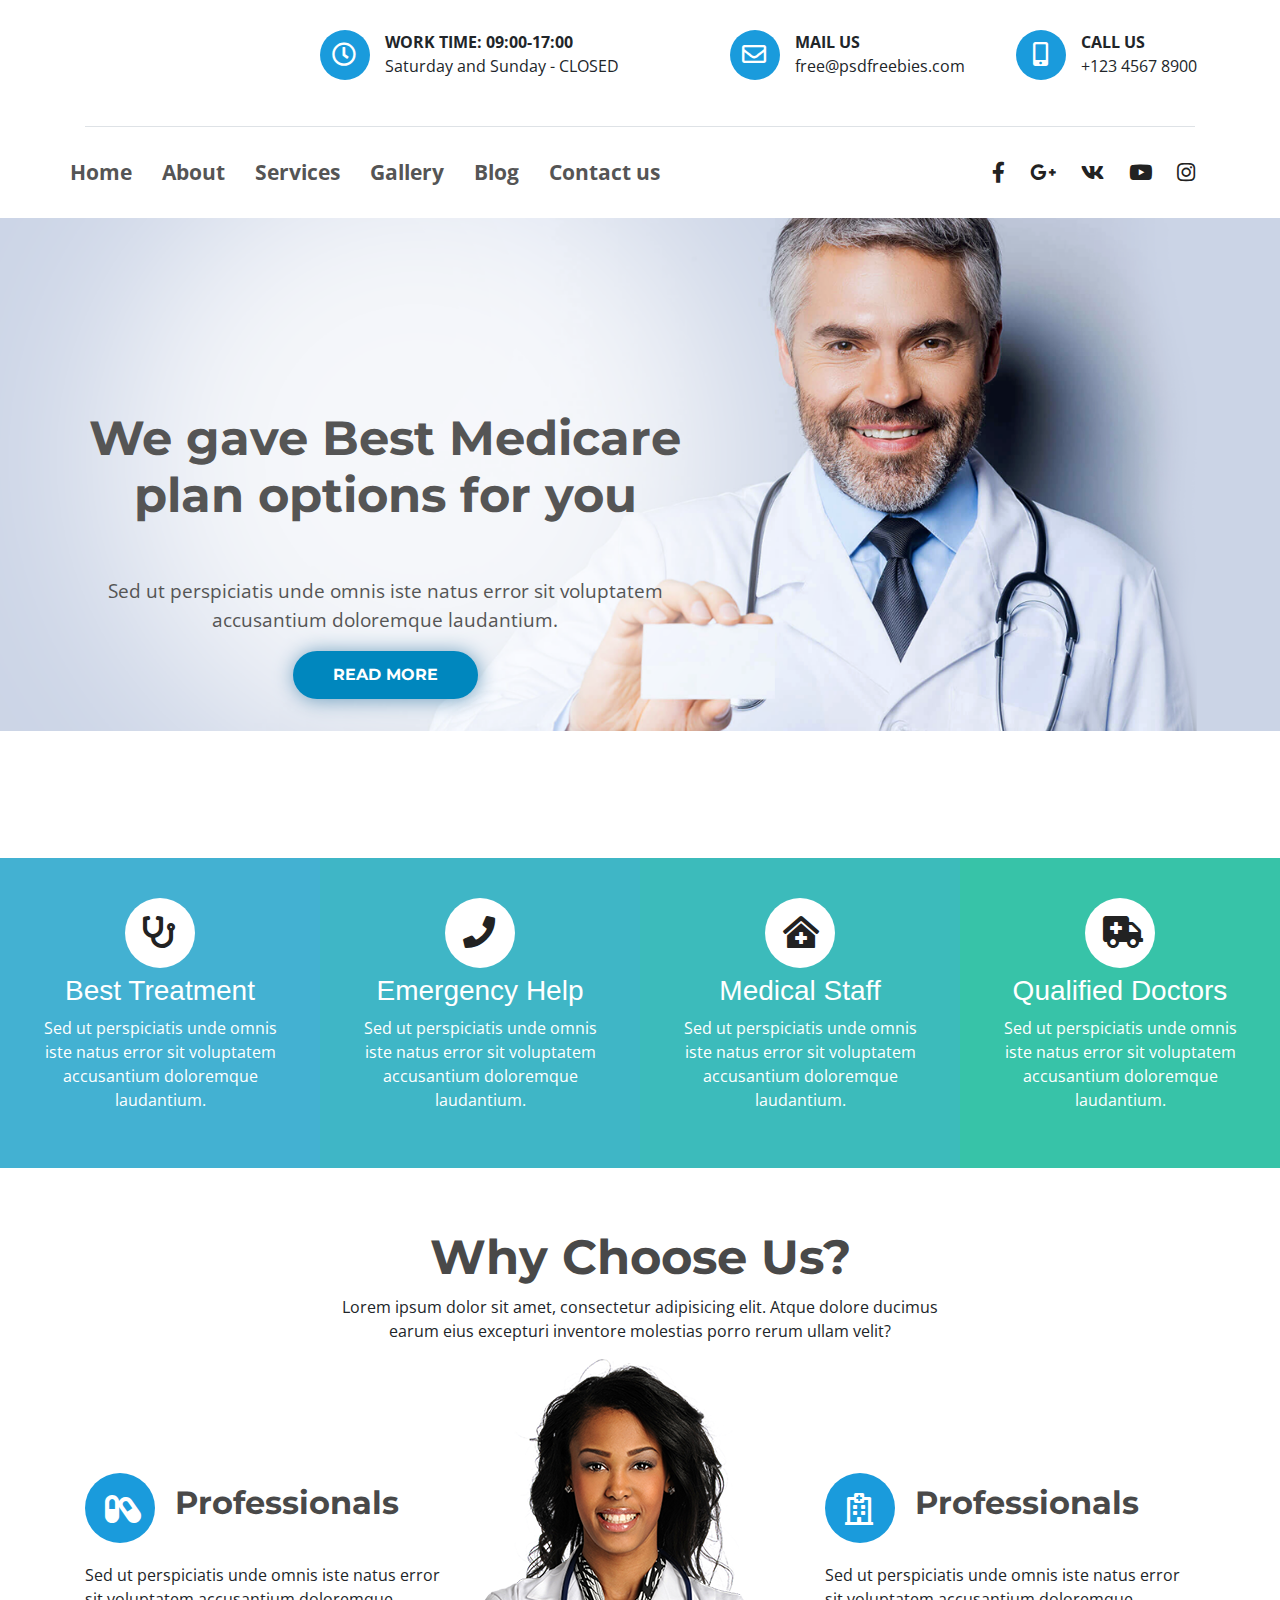
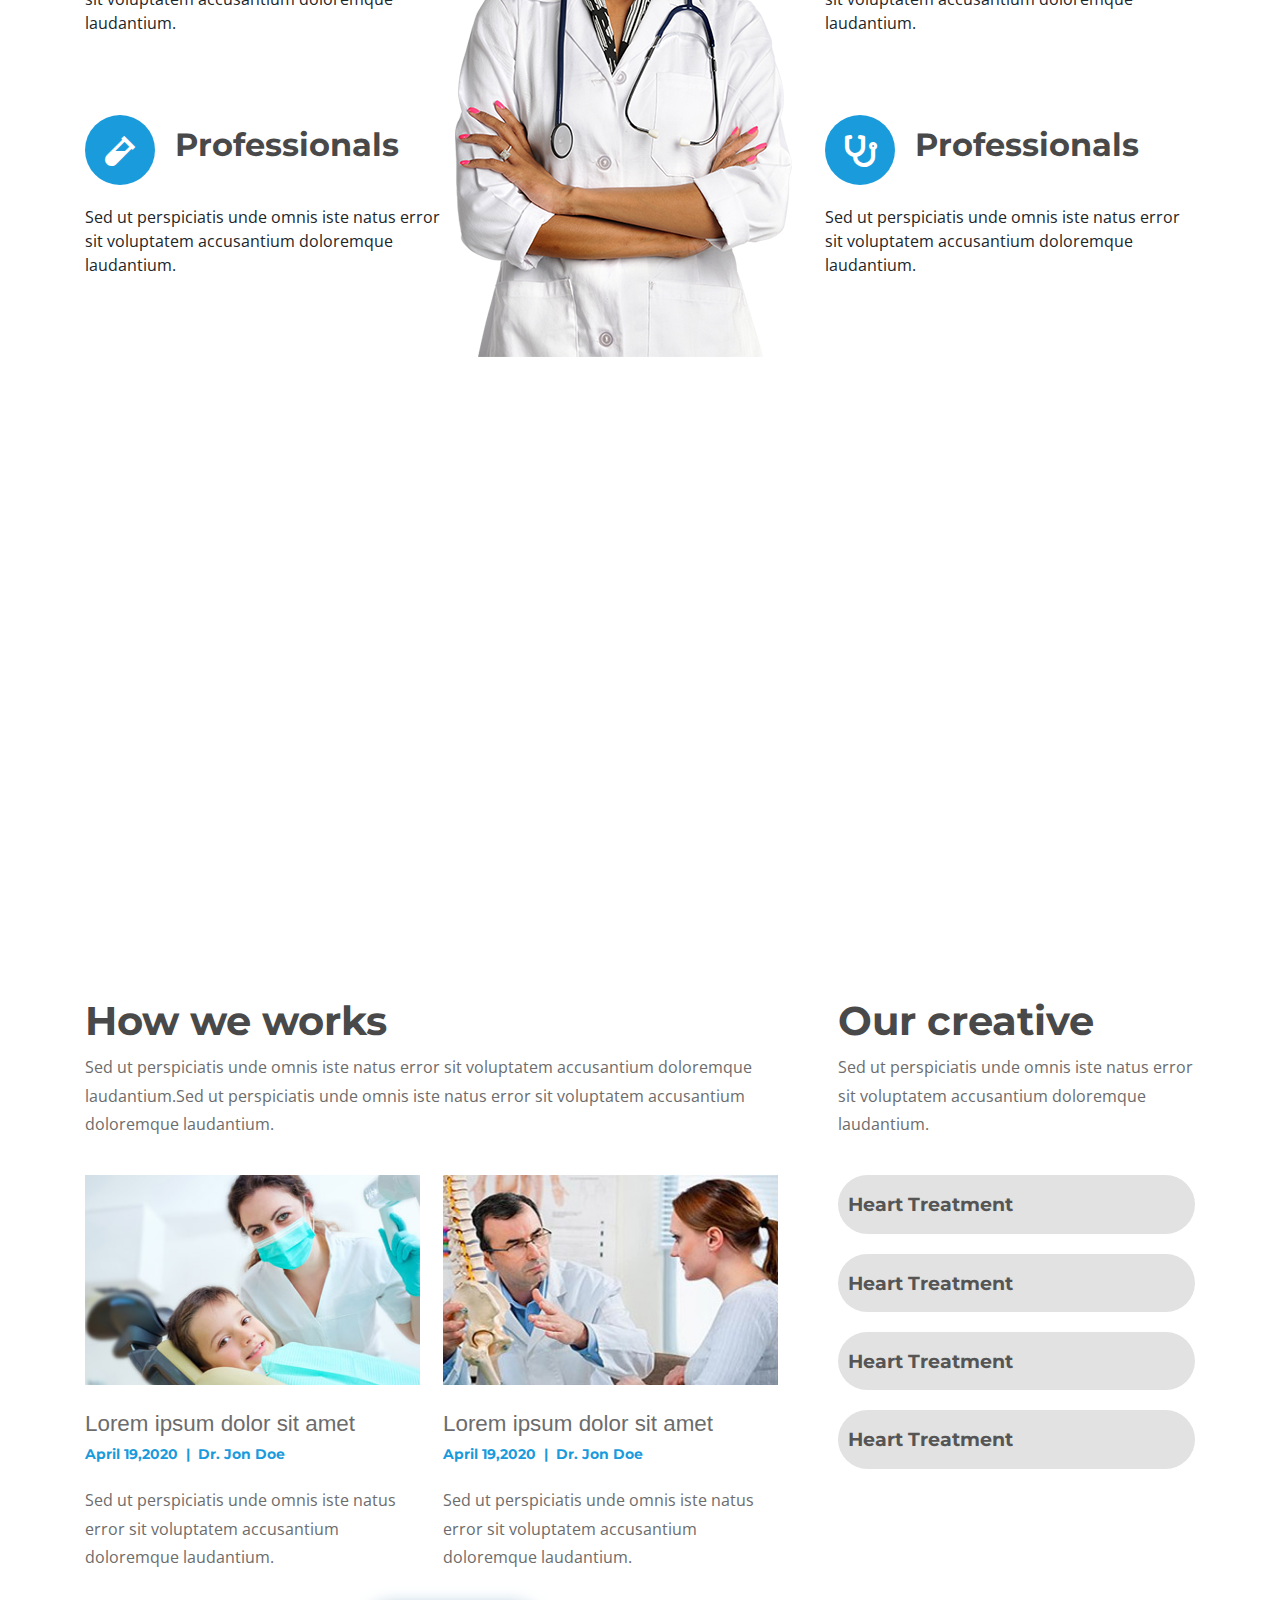
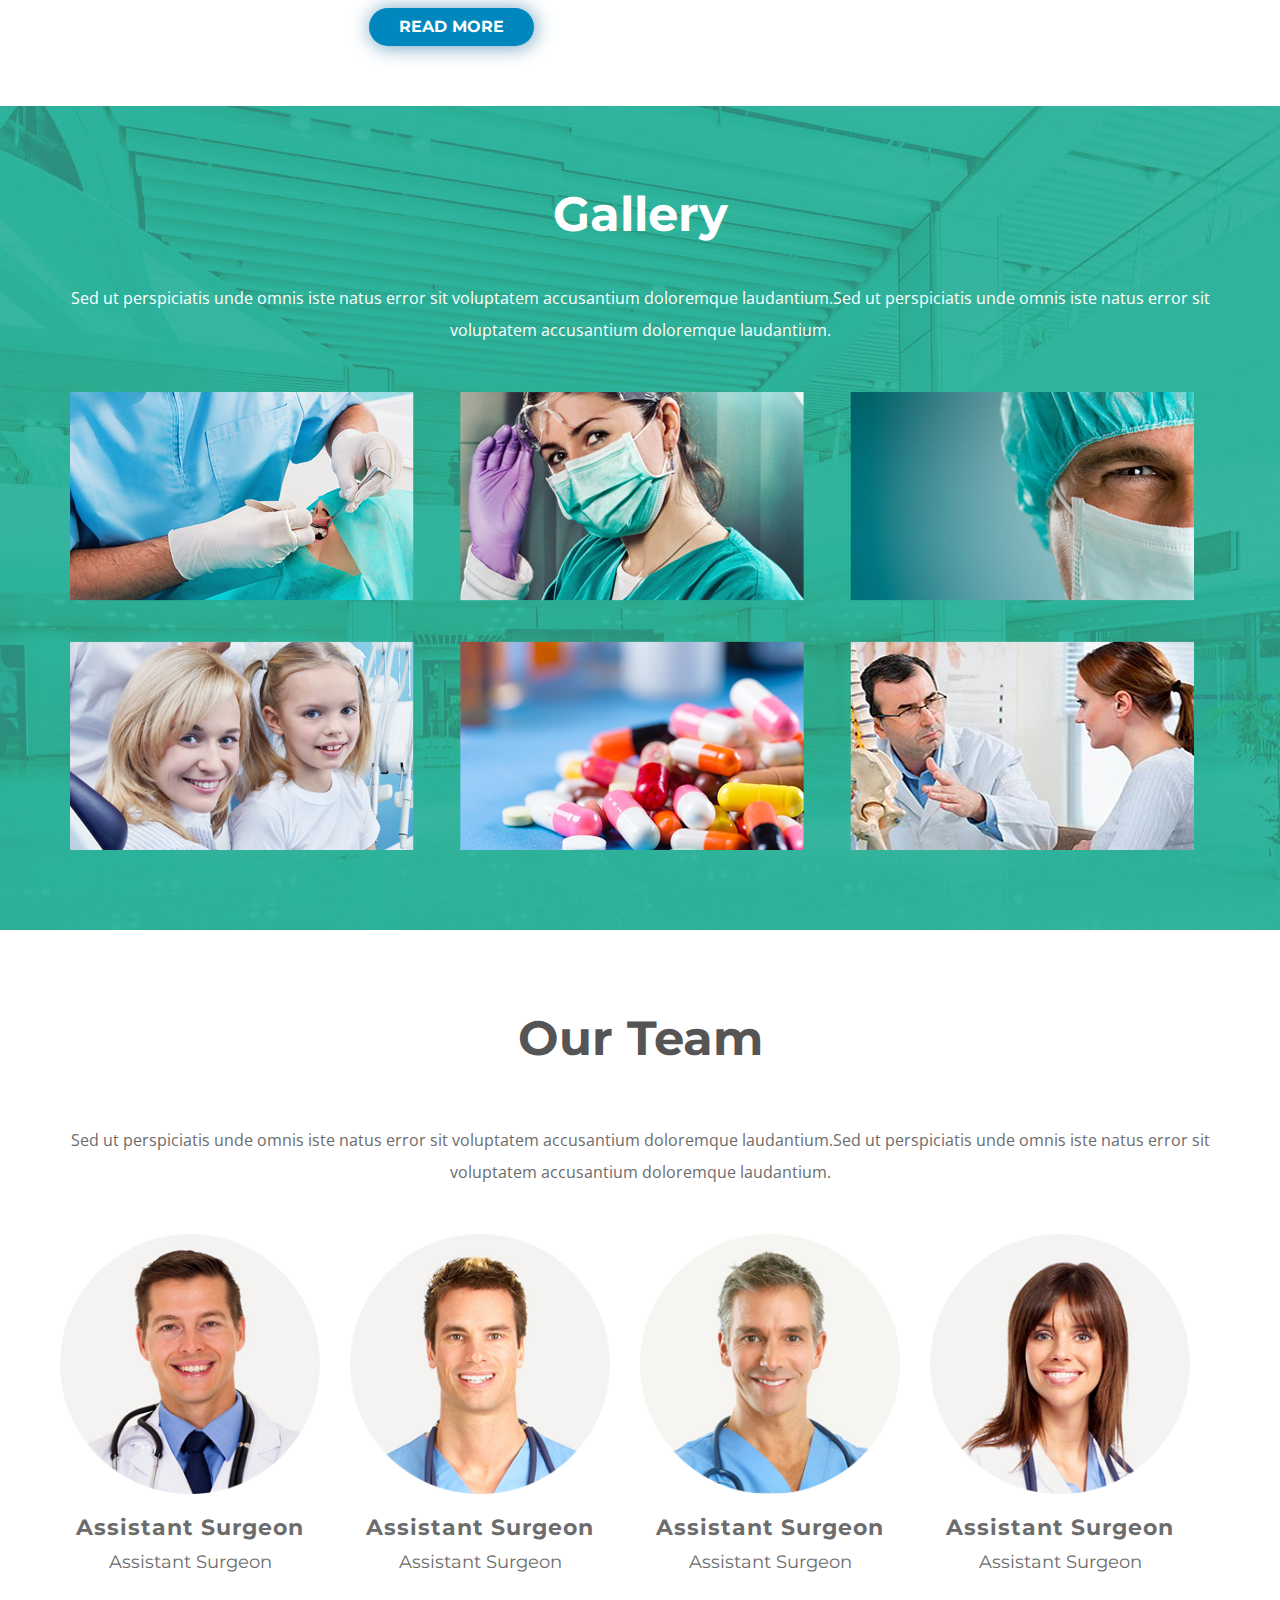
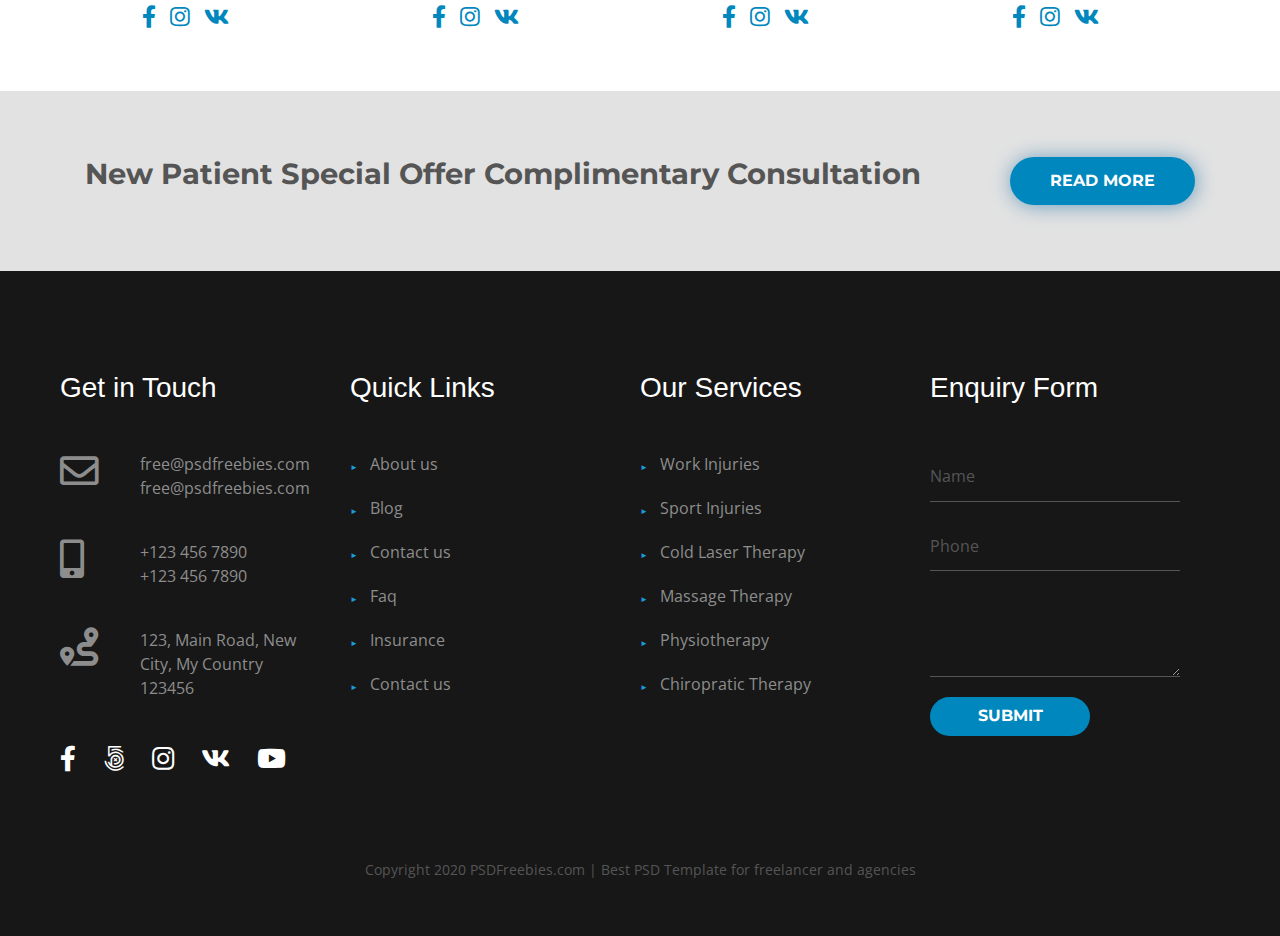
==== commit 8c2c969f: "start responsive dev" ====
--- a/index.html
+++ b/index.html
@@ -40,9 +40,12 @@
                 </ul>
             </div>
         </div>
-        <nav class="bottom-header row">
-            <div class="bottom-header__menu col-md-8">
-                <ul>
+        <nav class="bottom-header navbar navbar-expand-lg navbar-light">
+            <button class="navbar-toggler" type="button" data-toggle="collapse" data-target="#navbarNavAltMarkup" aria-controls="navbarNavAltMarkup" aria-expanded="false" aria-label="Toggle navigation">
+                <span class="navbar-toggler-icon"></span>
+            </button>
+            <div class="bottom-header__menu collapse navbar-collapse" id="navbarNavAltMarkup">
+                <ul class="navbar-nav">
                     <li><a href="index.html">Home</a></li>
                     <li><a href="#">About</a></li>
                     <li><a href="#">Services</a></li>
@@ -268,6 +271,76 @@
             </div>
         </div>
     </div>
+    <div class="pre-footer">
+        <h3>New Patient Special Offer Complimentary Consultation</h3>
+        <button>Read More</button>
+    </div>
+    <footer class="footer">
+        <div class="footer__get-in-touch">
+            <h3>Get in Touch</h3>
+            <div class="footer__get-in-touch_element">
+                <i class="far fa-envelope"></i>
+                <div>
+                    <span>free@psdfreebies.com</span>
+                    <span>free@psdfreebies.com</span>
+                </div>
+            </div>
+            <div class="footer__get-in-touch_element">
+                <i class="fas fa-mobile-alt"></i>
+                <div>
+                    <span>+123 456 7890</span>
+                    <span>+123 456 7890</span>
+                </div>
+            </div>
+            <div class="footer__get-in-touch_element">
+                <i class="fas fa-route"></i>
+                <div>
+                    <span>123, Main Road, New City, My Country 123456</span>
+                </div>
+            </div>
+            <div class="footer__get-in-touch_icons">
+                <i class="fab fa-facebook-f"></i>
+                <i class="fab fa-500px"></i>
+                <i class="fab fa-instagram"></i>
+                <i class="fab fa-vk"></i>
+                <i class="fab fa-youtube"></i>
+            </div>
+        </div>
+        <div class="footer__quick-links">
+            <h3>Quick Links</h3>
+            <ul>
+                <li>About us</li>
+                <li>Blog</li>
+                <li>Contact us</li>
+                <li>Faq</li>
+                <li>Insurance</li>
+                <li>Contact us</li>
+            </ul>
+        </div>
+        <div class="footer__our-services">
+            <h3>Our Services</h3>
+            <ul>
+                <li>Work Injuries</li>
+                <li>Sport Injuries</li>
+                <li>Cold Laser Therapy</li>
+                <li>Massage Therapy</li>
+                <li>Physiotherapy</li>
+                <li>Chiropratic Therapy</li>
+            </ul>
+        </div>
+        <div class="footer__enquiry-form">
+            <h3>Enquiry Form</h3>
+            <form action="post">
+                <input type="text" placeholder="Name">
+                <input type="text" placeholder="Phone">
+                <textarea type="text" rows="3" placeholder="Massage"> </textarea>
+                 <input type="Submit" value="Submit">
+            </form>
+        </div>
+        <div class="footer__copyright">
+            <p>Copyright 2020 PSDFreebies.com | Best PSD Template for freelancer and agencies</p>
+        </div>
+    </footer>
 </div>
 
 <!-- Optional JavaScript -->
--- a/css/style.css
+++ b/css/style.css
@@ -1,3 +1,370 @@
+/*! normalize.css v8.0.1 | MIT License | github.com/necolas/normalize.css */
+/* Document
+   ========================================================================== */
+/**
+ * 1. Correct the line height in all browsers.
+ * 2. Prevent adjustments of font size after orientation changes in iOS.
+ */
+html {
+  line-height: 1.15;
+  /* 1 */
+  -webkit-text-size-adjust: 100%;
+  /* 2 */
+}
+
+/* Sections
+   ========================================================================== */
+/**
+ * Remove the margin in all browsers.
+ */
+body {
+  margin: 0;
+}
+
+/**
+ * Render the `main` element consistently in IE.
+ */
+main {
+  display: block;
+}
+
+/**
+ * Correct the font size and margin on `h1` elements within `section` and
+ * `article` contexts in Chrome, Firefox, and Safari.
+ */
+h1 {
+  font-size: 2em;
+  margin: 0.67em 0;
+}
+
+/* Grouping content
+   ========================================================================== */
+/**
+ * 1. Add the correct box sizing in Firefox.
+ * 2. Show the overflow in Edge and IE.
+ */
+hr {
+  box-sizing: content-box;
+  /* 1 */
+  height: 0;
+  /* 1 */
+  overflow: visible;
+  /* 2 */
+}
+
+/**
+ * 1. Correct the inheritance and scaling of font size in all browsers.
+ * 2. Correct the odd `em` font sizing in all browsers.
+ */
+pre {
+  font-family: monospace, monospace;
+  /* 1 */
+  font-size: 1em;
+  /* 2 */
+}
+
+/* Text-level semantics
+   ========================================================================== */
+/**
+ * Remove the gray background on active links in IE 10.
+ */
+a {
+  background-color: transparent;
+}
+
+/**
+ * 1. Remove the bottom border in Chrome 57-
+ * 2. Add the correct text decoration in Chrome, Edge, IE, Opera, and Safari.
+ */
+abbr[title] {
+  border-bottom: none;
+  /* 1 */
+  text-decoration: underline;
+  /* 2 */
+  text-decoration: underline dotted;
+  /* 2 */
+}
+
+/**
+ * Add the correct font weight in Chrome, Edge, and Safari.
+ */
+b,
+strong {
+  font-weight: bolder;
+}
+
+/**
+ * 1. Correct the inheritance and scaling of font size in all browsers.
+ * 2. Correct the odd `em` font sizing in all browsers.
+ */
+code,
+kbd,
+samp {
+  font-family: monospace, monospace;
+  /* 1 */
+  font-size: 1em;
+  /* 2 */
+}
+
+/**
+ * Add the correct font size in all browsers.
+ */
+small {
+  font-size: 80%;
+}
+
+/**
+ * Prevent `sub` and `sup` elements from affecting the line height in
+ * all browsers.
+ */
+sub,
+sup {
+  font-size: 75%;
+  line-height: 0;
+  position: relative;
+  vertical-align: baseline;
+}
+
+sub {
+  bottom: -0.25em;
+}
+
+sup {
+  top: -0.5em;
+}
+
+/* Embedded content
+   ========================================================================== */
+/**
+ * Remove the border on images inside links in IE 10.
+ */
+img {
+  border-style: none;
+}
+
+/* Forms
+   ========================================================================== */
+/**
+ * 1. Change the font styles in all browsers.
+ * 2. Remove the margin in Firefox and Safari.
+ */
+button,
+input,
+optgroup,
+select,
+textarea {
+  font-family: inherit;
+  /* 1 */
+  font-size: 100%;
+  /* 1 */
+  line-height: 1.15;
+  /* 1 */
+  margin: 0;
+  /* 2 */
+}
+
+/**
+ * Show the overflow in IE.
+ * 1. Show the overflow in Edge.
+ */
+button,
+input {
+  /* 1 */
+  overflow: visible;
+}
+
+/**
+ * Remove the inheritance of text transform in Edge, Firefox, and IE.
+ * 1. Remove the inheritance of text transform in Firefox.
+ */
+button,
+select {
+  /* 1 */
+  text-transform: none;
+}
+
+/**
+ * Correct the inability to style clickable types in iOS and Safari.
+ */
+button,
+[type="button"],
+[type="reset"],
+[type="submit"] {
+  -webkit-appearance: button;
+}
+
+/**
+ * Remove the inner border and padding in Firefox.
+ */
+button::-moz-focus-inner,
+[type="button"]::-moz-focus-inner,
+[type="reset"]::-moz-focus-inner,
+[type="submit"]::-moz-focus-inner {
+  border-style: none;
+  padding: 0;
+}
+
+/**
+ * Restore the focus styles unset by the previous rule.
+ */
+button:-moz-focusring,
+[type="button"]:-moz-focusring,
+[type="reset"]:-moz-focusring,
+[type="submit"]:-moz-focusring {
+  outline: 1px dotted ButtonText;
+}
+
+/**
+ * Correct the padding in Firefox.
+ */
+fieldset {
+  padding: 0.35em 0.75em 0.625em;
+}
+
+/**
+ * 1. Correct the text wrapping in Edge and IE.
+ * 2. Correct the color inheritance from `fieldset` elements in IE.
+ * 3. Remove the padding so developers are not caught out when they zero out
+ *    `fieldset` elements in all browsers.
+ */
+legend {
+  box-sizing: border-box;
+  /* 1 */
+  color: inherit;
+  /* 2 */
+  display: table;
+  /* 1 */
+  max-width: 100%;
+  /* 1 */
+  padding: 0;
+  /* 3 */
+  white-space: normal;
+  /* 1 */
+}
+
+/**
+ * Add the correct vertical alignment in Chrome, Firefox, and Opera.
+ */
+progress {
+  vertical-align: baseline;
+}
+
+/**
+ * Remove the default vertical scrollbar in IE 10+.
+ */
+textarea {
+  overflow: auto;
+}
+
+/**
+ * 1. Add the correct box sizing in IE 10.
+ * 2. Remove the padding in IE 10.
+ */
+[type="checkbox"],
+[type="radio"] {
+  box-sizing: border-box;
+  /* 1 */
+  padding: 0;
+  /* 2 */
+}
+
+/**
+ * Correct the cursor style of increment and decrement buttons in Chrome.
+ */
+[type="number"]::-webkit-inner-spin-button,
+[type="number"]::-webkit-outer-spin-button {
+  height: auto;
+}
+
+/**
+ * 1. Correct the odd appearance in Chrome and Safari.
+ * 2. Correct the outline style in Safari.
+ */
+[type="search"] {
+  -webkit-appearance: textfield;
+  /* 1 */
+  outline-offset: -2px;
+  /* 2 */
+}
+
+/**
+ * Remove the inner padding in Chrome and Safari on macOS.
+ */
+[type="search"]::-webkit-search-decoration {
+  -webkit-appearance: none;
+}
+
+/**
+ * 1. Correct the inability to style clickable types in iOS and Safari.
+ * 2. Change font properties to `inherit` in Safari.
+ */
+::-webkit-file-upload-button {
+  -webkit-appearance: button;
+  /* 1 */
+  font: inherit;
+  /* 2 */
+}
+
+/* Interactive
+   ========================================================================== */
+/*
+ * Add the correct display in Edge, IE 10+, and Firefox.
+ */
+details {
+  display: block;
+}
+
+/*
+ * Add the correct display in all browsers.
+ */
+summary {
+  display: list-item;
+}
+
+/* Misc
+   ========================================================================== */
+/**
+ * Add the correct display in IE 10+.
+ */
+template {
+  display: none;
+}
+
+/**
+ * Add the correct display in IE 10.
+ */
+[hidden] {
+  display: none;
+}
+
+.button_blue, .slide-show .slide-show__content_button, .how-works .how-works__button button, .pre-footer button, footer .footer__enquiry-form form input[type=submit] {
+  background-color: #0087be;
+  color: white;
+  text-transform: uppercase;
+  font-family: 'Montserrat', sans-serif;
+  font-weight: bold;
+  padding: 10px 30px;
+  border-radius: 30px;
+  box-shadow: 1px 1px 20px #6d9ebe;
+  border: none;
+}
+
+.button_blue:focus, .slide-show .slide-show__content_button:focus, .how-works .how-works__button button:focus, .pre-footer button:focus, footer .footer__enquiry-form form input:focus[type=submit] {
+  outline: none;
+}
+
+.button_blue:hover, .slide-show .slide-show__content_button:hover, .how-works .how-works__button button:hover, .pre-footer button:hover, footer .footer__enquiry-form form input:hover[type=submit] {
+  background-color: #1b7eb0;
+  transition: 300ms;
+  transform: translate(0, -4px);
+}
+
+.button_blue:active, .slide-show .slide-show__content_button:active, .how-works .how-works__button button:active, .pre-footer button:active, footer .footer__enquiry-form form input:active[type=submit] {
+  box-shadow: 1px 1px 10px #6d9ebe;
+  transition: 300ms;
+  transform: translate(0, -2px);
+}
+
 body {
   font-family: 'Open Sans', sans-serif;
 }
@@ -70,6 +437,20 @@
   font-weight: 700;
 }
 
+@media all and (max-width: 768px) {
+  .main-header {
+    grid-template-columns: 1fr;
+    grid-gap: 40px;
+    justify-items: center;
+  }
+  .main-header__contacts ul {
+    flex-direction: column;
+  }
+  .main-header__contacts ul li {
+    margin-bottom: 20px;
+  }
+}
+
 .bottom-header {
   display: flex;
   justify-content: space-between;
@@ -129,6 +510,12 @@
 .bottom-header .bottom-header__socials ul li:hover {
   color: #555;
   transition: 300ms;
+}
+
+@media all and (max-width: 768px) {
+  .bottom-header__socials {
+    width: 40%;
+  }
 }
 
 /* HEADER END */
@@ -137,6 +524,7 @@
   position: absolute;
   left: 0;
   z-index: -2;
+  max-width: 100%;
 }
 
 .slide-show .slide-show__content {
@@ -164,19 +552,7 @@
 }
 
 .slide-show .slide-show__content_button {
-  border-radius: 30px;
-  background-color: #1a9bdc;
-  border: none;
-  color: white;
-  font-size: 1.2em;
-  font-weight: bold;
-  text-transform: uppercase;
-  padding: 10px 40px 8px;
-}
-
-.slide-show .slide-show__content_button:hover {
-  background-color: #1b7eb0;
-  transition: 300ms;
+  padding: 15px 40px;
 }
 
 /* SLIDE-SHOW END */
@@ -223,6 +599,12 @@
   position: absolute;
   top: 18px;
   left: 18px;
+}
+
+@media all and (max-width: 768px) {
+  .section-icon-box {
+    grid-template-columns: 1fr 1fr;
+  }
 }
 
 .clear {
@@ -445,34 +827,6 @@
 .how-works .how-works__button {
   grid-area: button;
   justify-self: center;
-}
-
-.how-works .how-works__button button {
-  background-color: #0087be;
-  color: white;
-  text-transform: uppercase;
-  font-family: 'Montserrat', sans-serif;
-  font-weight: bold;
-  padding: 10px 30px;
-  border-radius: 30px;
-  box-shadow: 1px 1px 20px #6d9ebe;
-  border: none;
-}
-
-.how-works .how-works__button button:focus {
-  outline: none;
-}
-
-.how-works .how-works__button button:hover {
-  background-color: #1b7eb0;
-  transition: 300ms;
-  transform: translate(0, -4px);
-}
-
-.how-works .how-works__button button:active {
-  box-shadow: 1px 1px 10px #6d9ebe;
-  transition: 300ms;
-  transform: translate(0, -2px);
 }
 
 /* HOW-WORKS END */
@@ -562,3 +916,144 @@
 }
 
 /* OUR-TEAM END*/
+/* PRE-FOOTER START*/
+.pre-footer {
+  display: grid;
+  grid-template-columns: repeat(6, 1fr);
+  align-content: center;
+  height: 180px;
+}
+
+.pre-footer:before {
+  content: '';
+  background-color: #e2e2e2;
+  position: absolute;
+  display: block;
+  left: 0;
+  width: 100%;
+  z-index: -1;
+  height: 180px;
+}
+
+.pre-footer h3 {
+  grid-area: 1/1/2/6;
+  display: inline-block;
+  min-width: 300px;
+  font-family: 'Montserrat', sans-serif;
+  font-weight: bold;
+  font-size: 1.8em;
+  color: #555;
+}
+
+.pre-footer button {
+  grid-area: 1/6/2/8;
+  padding: 15px 40px;
+}
+
+/* PRE-FOOTER END*/
+/* FOOTER START */
+footer {
+  display: grid;
+  grid-template: repeat(2, 1fr)/repeat(4, 250px);
+  grid-template-rows: auto;
+  grid-gap: 40px;
+  justify-content: center;
+  color: #8d8d8d;
+  position: absolute;
+  z-index: -3;
+  left: 0;
+  width: 100%;
+  padding-top: 100px;
+  background-color: #171717;
+}
+
+footer h3 {
+  color: white;
+  padding-bottom: 40px;
+}
+
+footer .footer__get-in-touch .footer__get-in-touch_element {
+  display: grid;
+  grid-template-columns: 80px 180px;
+  justify-items: left;
+}
+
+footer .footer__get-in-touch .footer__get-in-touch_element i {
+  font-size: 2.4em;
+  padding-right: 30px;
+}
+
+footer .footer__get-in-touch .footer__get-in-touch_element div {
+  padding-bottom: 40px;
+}
+
+footer .footer__get-in-touch .footer__get-in-touch_element div span {
+  display: block;
+  text-align: left;
+}
+
+footer .footer__get-in-touch .footer__get-in-touch_icons {
+  color: white;
+  font-size: 1.6em;
+}
+
+footer .footer__get-in-touch .footer__get-in-touch_icons i {
+  padding-right: 20px;
+}
+
+footer .footer__enquiry-form form {
+  display: flex;
+  flex-direction: column;
+}
+
+footer .footer__enquiry-form form input, footer .footer__enquiry-form form textarea {
+  margin-bottom: 20px;
+  background-color: transparent;
+  color: #555;
+  border: none;
+  border-bottom: 1px solid #555;
+  padding: 15px 0;
+}
+
+footer .footer__enquiry-form form input:focus, footer .footer__enquiry-form form textarea:focus {
+  outline: none;
+}
+
+footer .footer__enquiry-form form input::placeholder, footer .footer__enquiry-form form textarea::placeholder {
+  color: #555;
+}
+
+footer .footer__enquiry-form form input[type=submit] {
+  box-shadow: none;
+  max-width: 160px;
+}
+
+footer .footer__our-services ul li, footer .footer__quick-links ul li {
+  position: relative;
+  padding-bottom: 20px;
+}
+
+footer .footer__our-services ul li:before, footer .footer__quick-links ul li:before {
+  content: '\25BA \0020';
+  height: 0;
+  width: 0;
+  font-size: 0.5em;
+  padding-right: 10px;
+  color: #1a9bdc;
+  line-height: 0;
+}
+
+footer .footer__copyright {
+  grid-area: 2/1/3/6;
+  justify-self: center;
+  color: #555;
+  font-size: 0.9em;
+}
+
+footer .footer__copyright p {
+  padding: 40px 0;
+  display: block;
+  width: 100%;
+}
+
+/*FOOTER END*/
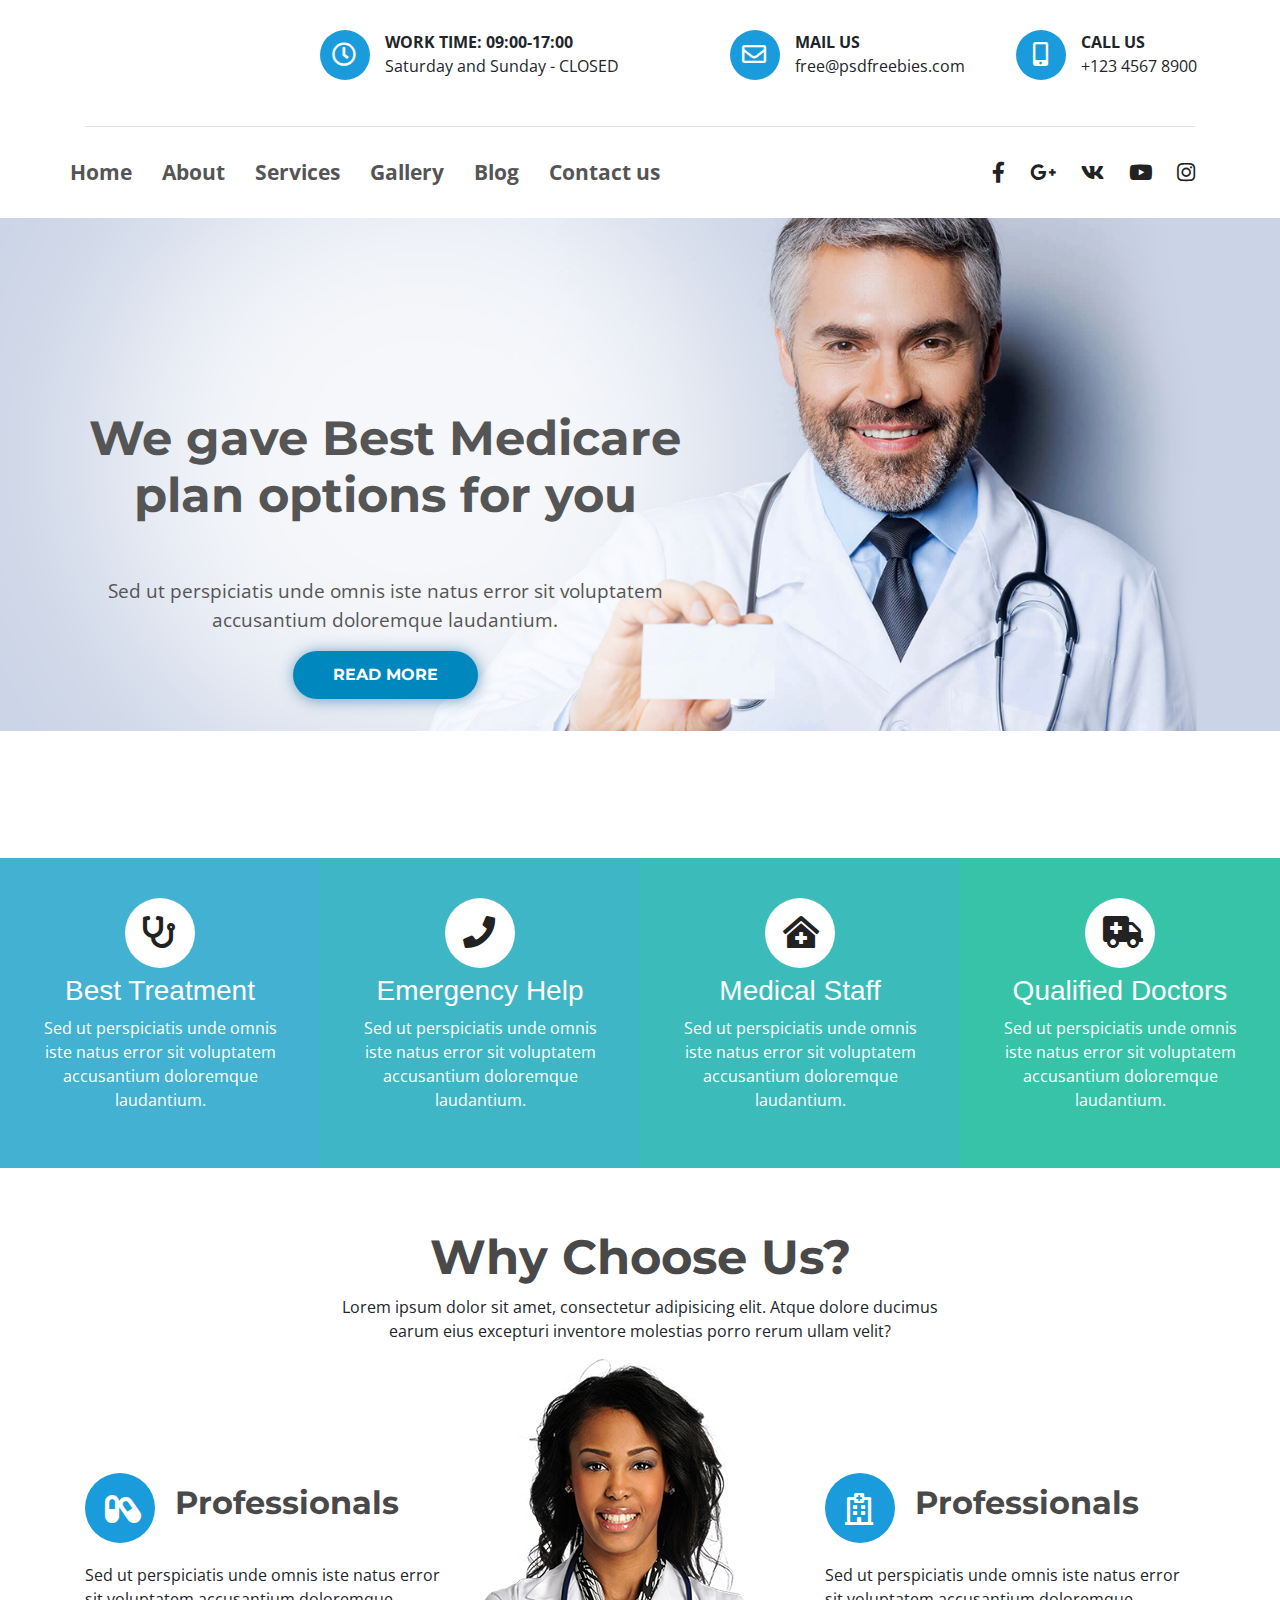
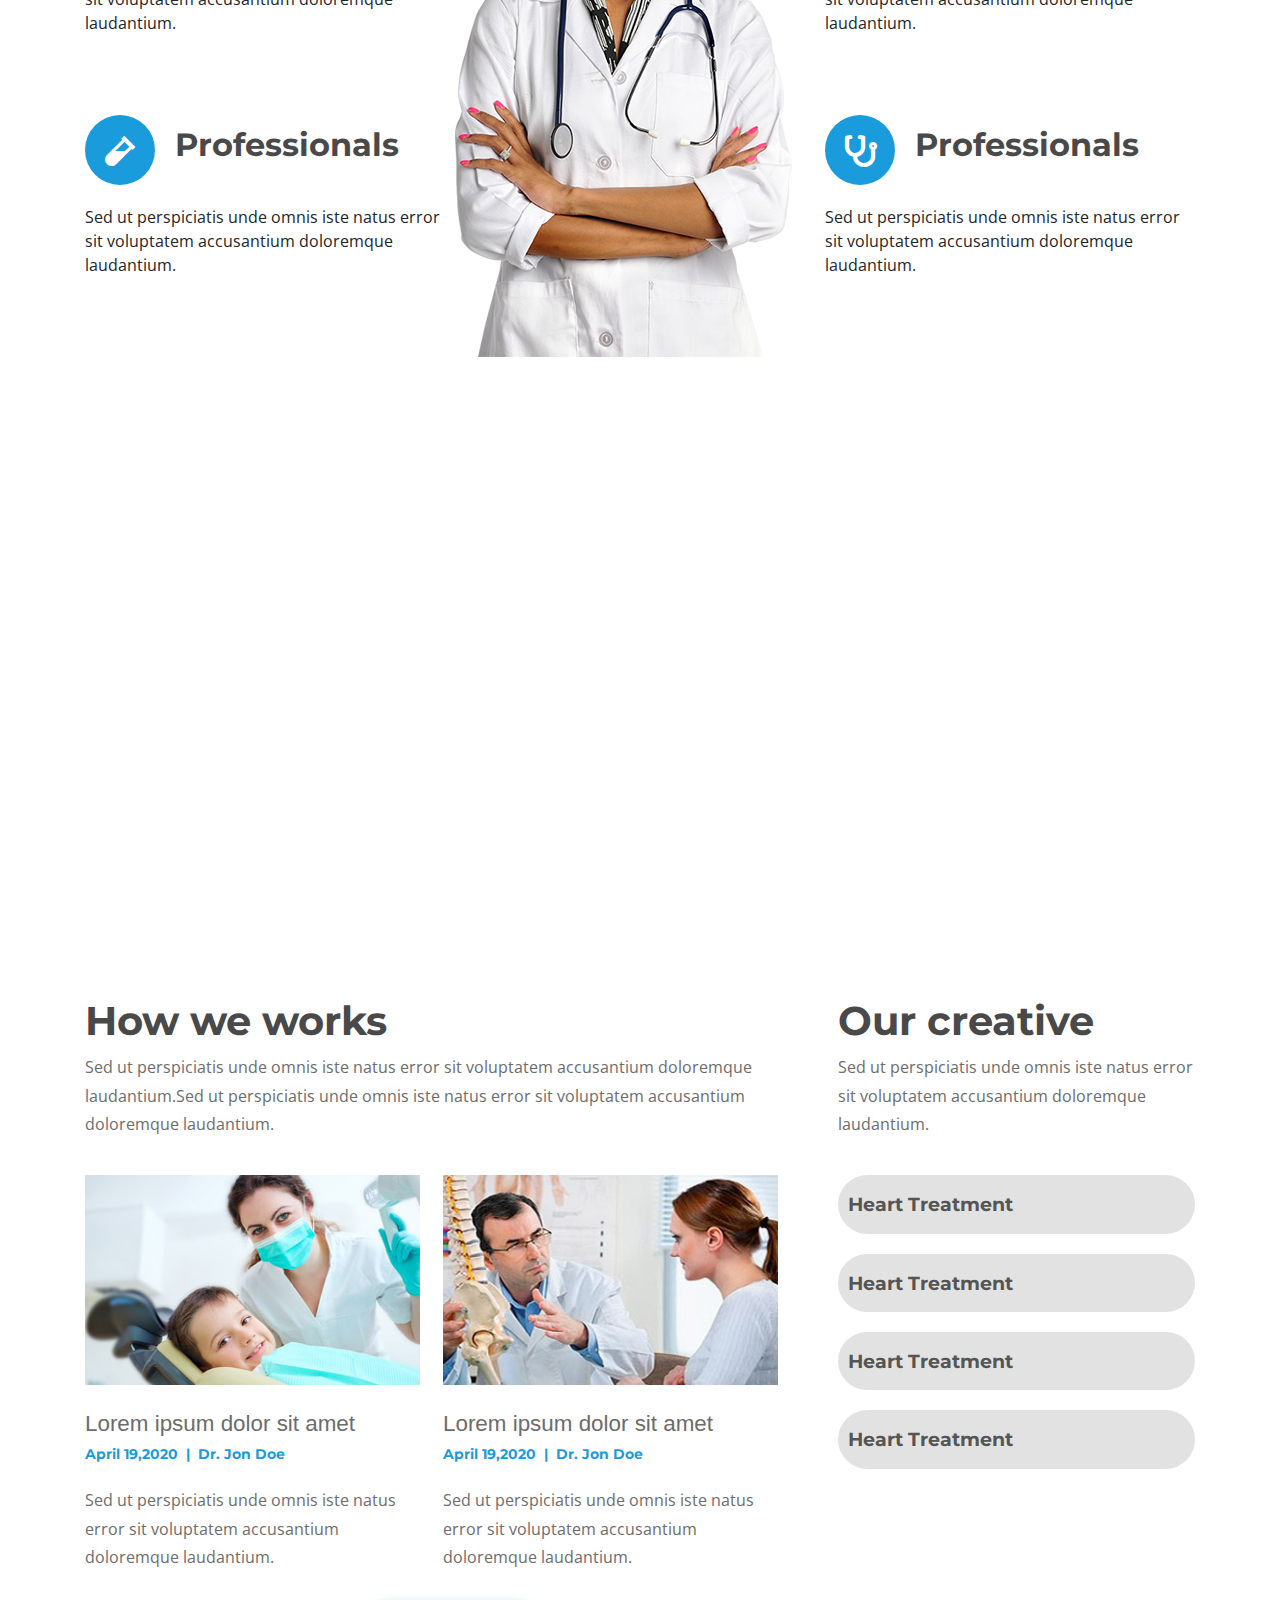
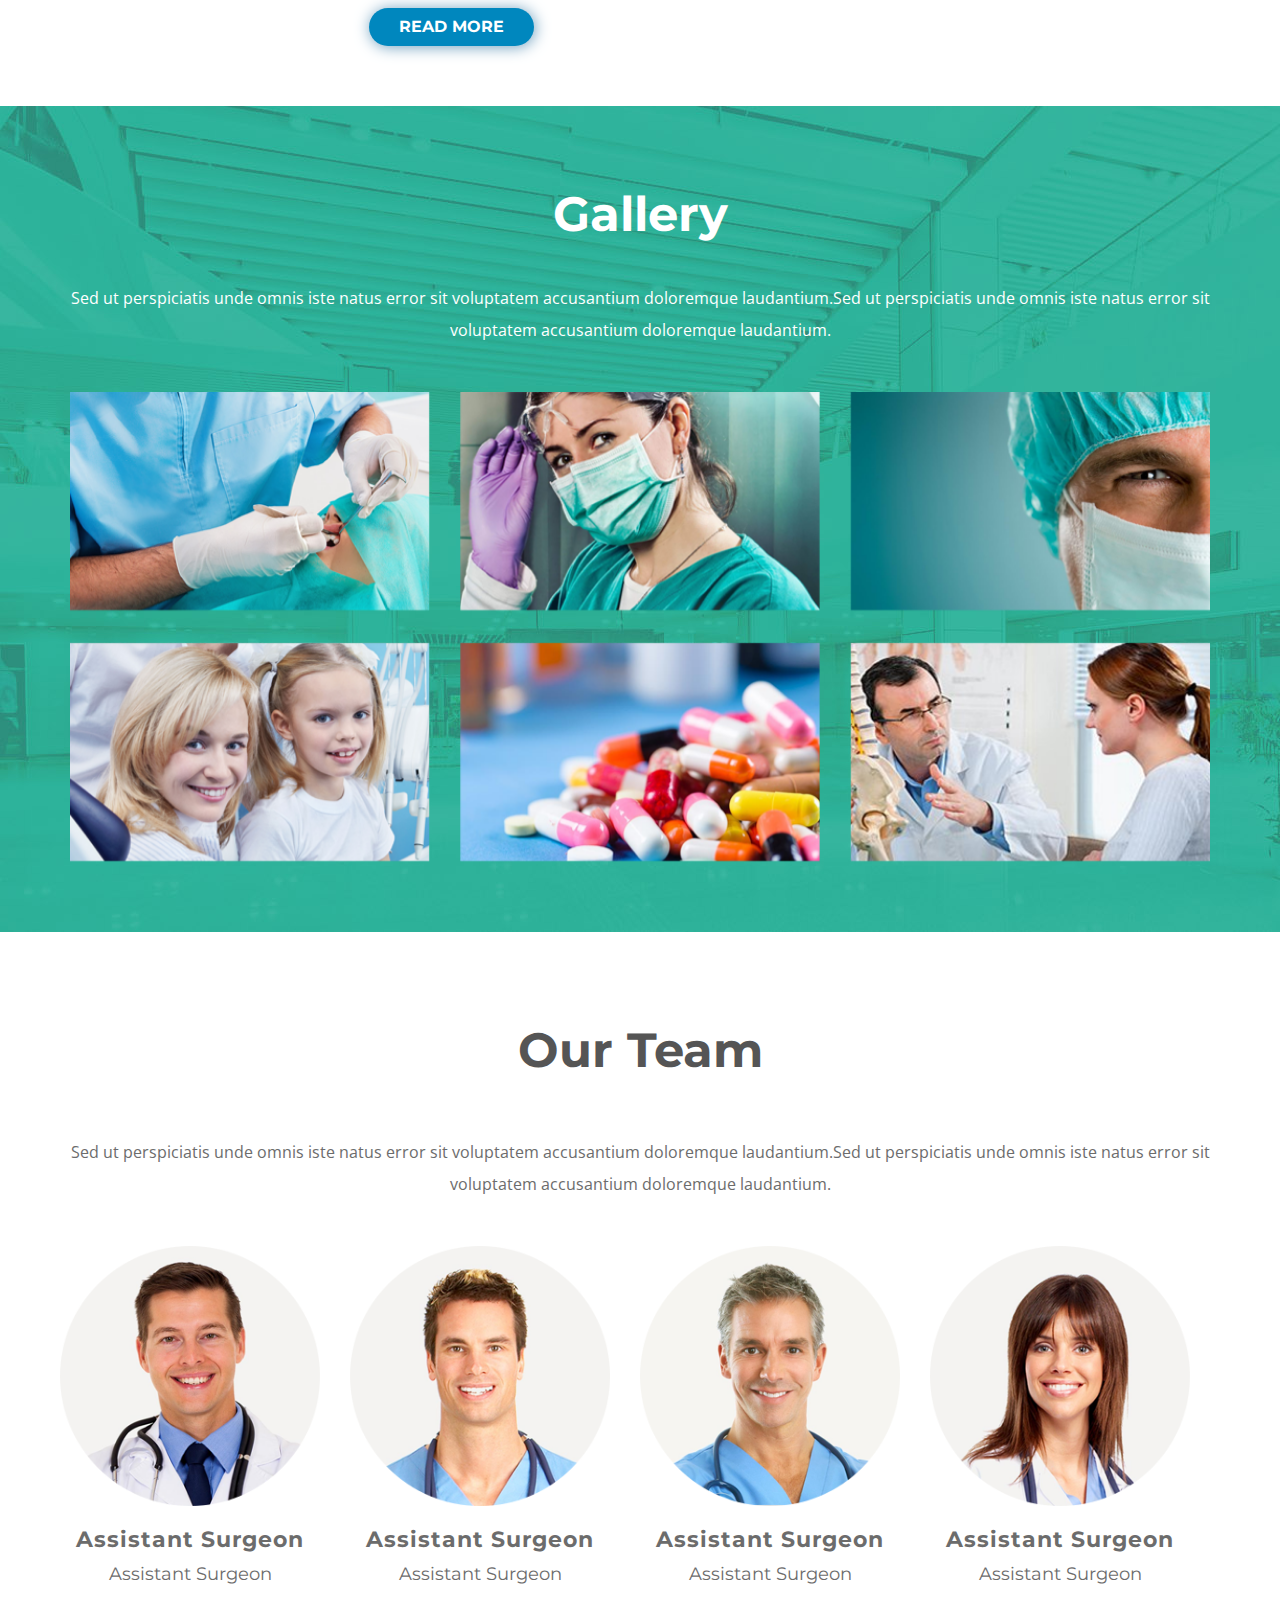
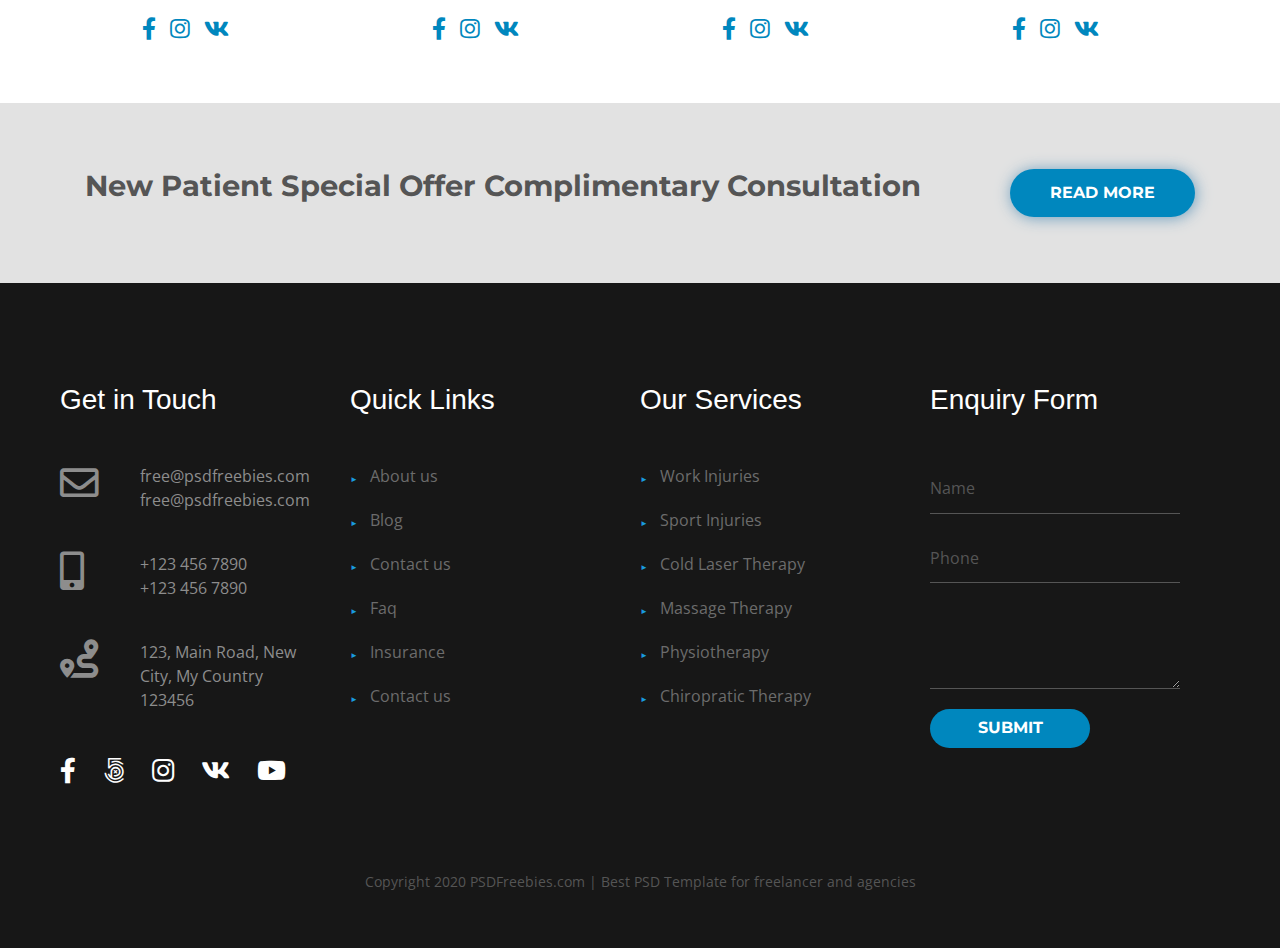
==== commit 55089418: "Gallery done" ====
--- a/index.html
+++ b/index.html
@@ -215,12 +215,72 @@
     <div class="gallery" id="gallery">
         <h2>Gallery</h2>
         <p>Sed ut perspiciatis unde omnis iste natus error sit voluptatem accusantium doloremque laudantium.Sed ut perspiciatis unde omnis iste natus error sit voluptatem accusantium doloremque laudantium.</p>
-        <img src="img/01.png" alt="">
-        <img src="img/02.png" alt="">
-        <img src="img/03.png" alt="">
-        <img src="img/04.png" alt="">
-        <img src="img/05.png" alt="">
-        <img src="img/06.png" alt="">
+        <div class="gallery__flip-box">
+            <div class="gallery__flip-box-inner">
+                <div class="gallery__flip-box-front">
+                    <img src="img/01.png">
+                </div>
+                <div class="gallery__flip-box-back">
+                    <h2>Image 01</h2>
+                    <p>Sed ut perspiciatis unde omnis</p>
+                </div>
+            </div>
+        </div>
+        <div class="gallery__flip-box">
+            <div class="gallery__flip-box-inner">
+                <div class="gallery__flip-box-front">
+                    <img src="img/02.png">
+                </div>
+                <div class="gallery__flip-box-back">
+                    <h2>Image 02</h2>
+                    <p>Sed ut perspiciatis unde omnis</p>
+                </div>
+            </div>
+        </div>
+        <div class="gallery__flip-box">
+            <div class="gallery__flip-box-inner">
+                <div class="gallery__flip-box-front">
+                    <img src="img/03.png">
+                </div>
+                <div class="gallery__flip-box-back">
+                    <h2>Image 03</h2>
+                    <p>Sed ut perspiciatis unde omnis</p>
+                </div>
+            </div>
+        </div>
+        <div class="gallery__flip-box">
+            <div class="gallery__flip-box-inner">
+                <div class="gallery__flip-box-front">
+                    <img src="img/04.png">
+                </div>
+                <div class="gallery__flip-box-back">
+                    <h2>Image 04</h2>
+                    <p>Sed ut perspiciatis unde omnis</p>
+                </div>
+            </div>
+        </div>
+        <div class="gallery__flip-box">
+            <div class="gallery__flip-box-inner">
+                <div class="gallery__flip-box-front">
+                    <img src="img/05.png">
+                </div>
+                <div class="gallery__flip-box-back">
+                    <h2>Image 05</h2>
+                    <p>Sed ut perspiciatis unde omnis</p>
+                </div>
+            </div>
+        </div>
+        <div class="gallery__flip-box">
+            <div class="gallery__flip-box-inner">
+                <div class="gallery__flip-box-front">
+                    <img src="img/06.png">
+                </div>
+                <div class="gallery__flip-box-back">
+                    <h2>Image 06</h2>
+                    <p>Sed ut perspiciatis unde omnis</p>
+                </div>
+            </div>
+        </div>
     </div>
     <div id="clear3"></div>
     <script>
@@ -309,23 +369,23 @@
         <div class="footer__quick-links">
             <h3>Quick Links</h3>
             <ul>
-                <li>About us</li>
-                <li>Blog</li>
-                <li>Contact us</li>
-                <li>Faq</li>
-                <li>Insurance</li>
-                <li>Contact us</li>
+                <li><a href="#">About us</a></li>
+                <li><a href="#">Blog</a></li>
+                <li><a href="#">Contact us</a></li>
+                <li><a href="#">Faq</a></li>
+                <li><a href="#">Insurance</a></li>
+                <li><a href="#">Contact us</a></li>
             </ul>
         </div>
         <div class="footer__our-services">
             <h3>Our Services</h3>
             <ul>
-                <li>Work Injuries</li>
-                <li>Sport Injuries</li>
-                <li>Cold Laser Therapy</li>
-                <li>Massage Therapy</li>
-                <li>Physiotherapy</li>
-                <li>Chiropratic Therapy</li>
+                <li><a href="#">Work Injuries</a></li>
+                <li><a href="#">Sport Injuries</a></li>
+                <li><a href="#">Cold Laser Therapy</a></li>
+                <li><a href="#">Massage Therapy</a></li>
+                <li><a href="#">Physiotherapy</a></li>
+                <li><a href="#">Chiropratic Therapy</a></li>
             </ul>
         </div>
         <div class="footer__enquiry-form">
--- a/css/style.css
+++ b/css/style.css
@@ -345,8 +345,9 @@
   font-weight: bold;
   padding: 10px 30px;
   border-radius: 30px;
-  box-shadow: 1px 1px 20px #6d9ebe;
+  box-shadow: 1px 1px 15px #6d9ebe;
   border: none;
+  transition-duration: 300ms;
 }
 
 .button_blue:focus, .slide-show .slide-show__content_button:focus, .how-works .how-works__button button:focus, .pre-footer button:focus, footer .footer__enquiry-form form input:focus[type=submit] {
@@ -355,7 +356,6 @@
 
 .button_blue:hover, .slide-show .slide-show__content_button:hover, .how-works .how-works__button button:hover, .pre-footer button:hover, footer .footer__enquiry-form form input:hover[type=submit] {
   background-color: #1b7eb0;
-  transition: 300ms;
   transform: translate(0, -4px);
 }
 
@@ -416,6 +416,7 @@
   width: 50px;
   height: 50px;
   margin-right: 15px;
+  transition-duration: 300ms;
 }
 
 .main-header .main-header__contacts ul li i:before {
@@ -424,6 +425,10 @@
   left: 12px;
 }
 
+.main-header .main-header__contacts ul li i:hover {
+  transform: rotate(360deg) scale(1.1, 1.1);
+}
+
 .main-header .main-header__contacts_padding:before {
   padding-left: 5px;
 }
@@ -437,7 +442,7 @@
   font-weight: 700;
 }
 
-@media all and (max-width: 768px) {
+@media all and (max-width: 1024px) {
   .main-header {
     grid-template-columns: 1fr;
     grid-gap: 40px;
@@ -491,6 +496,8 @@
 
 .bottom-header .bottom-header__socials {
   margin-right: -15px;
+  position: absolute;
+  right: 0;
 }
 
 .bottom-header .bottom-header__socials ul {
@@ -500,7 +507,8 @@
 }
 
 .bottom-header .bottom-header__socials ul li {
-  padding-left: 25px;
+  margin-left: 25px;
+  transition-duration: 300ms;
 }
 
 .bottom-header .bottom-header__socials ul li a {
@@ -509,10 +517,14 @@
 
 .bottom-header .bottom-header__socials ul li:hover {
   color: #555;
-  transition: 300ms;
-}
-
-@media all and (max-width: 768px) {
+  transform: scale(1.2, 1.2);
+}
+
+.bottom-header .bottom-header__socials ul li:nth-child(1) {
+  margin-left: 0;
+}
+
+@media all and (max-width: 1024px) {
   .bottom-header__socials {
     width: 40%;
   }
@@ -524,7 +536,9 @@
   position: absolute;
   left: 0;
   z-index: -2;
-  max-width: 100%;
+  width: 100%;
+  object-fit: cover;
+  height: max-content;
 }
 
 .slide-show .slide-show__content {
@@ -601,9 +615,15 @@
   left: 18px;
 }
 
-@media all and (max-width: 768px) {
+@media all and (max-width: 1024px) {
   .section-icon-box {
-    grid-template-columns: 1fr 1fr;
+    grid-template-columns: repeat(2, 1fr);
+  }
+}
+
+@media all and (max-width: 580px) {
+  .section-icon-box {
+    grid-template-columns: 1fr;
   }
 }
 
@@ -656,6 +676,37 @@
 
 .chose-us .chose-us__icons_element p {
   clear: both;
+}
+
+@media all and (max-width: 1024px) {
+  .chose-us {
+    grid-template-columns: minmax(300px, 1fr);
+    align-items: start;
+  }
+  .chose-us .chose-us__img {
+    grid-area: 3/1/3/4;
+    justify-self: center;
+  }
+  .chose-us .chose-us__icons_element i {
+    float: none;
+  }
+}
+
+@media all and (max-width: 580px) {
+  .chose-us {
+    grid-template-columns: 1fr;
+    align-items: start;
+  }
+  .chose-us .chose-us__title {
+    grid-area: 1/1/2/2;
+  }
+  .chose-us .chose-us__img {
+    grid-area: 7/1/8/2;
+    justify-self: center;
+  }
+  .chose-us .chose-us__icons_element i {
+    float: none;
+  }
 }
 
 /*CHOSE-US END*/
@@ -684,7 +735,7 @@
 }
 
 .icon-box2 .icon-box2__element i, .icon-box2 .icon-box2__element span {
-  font-size: 60px;
+  font-size: 3.4em;
   display: block;
 }
 
@@ -698,6 +749,23 @@
   background-color: white;
   text-align: center;
   margin: 10px auto 20px;
+}
+
+@media all and (max-width: 1024px) {
+  .icon-box2 {
+    grid-template: 1fr/repeat(2, 300px);
+    padding-bottom: 30px;
+  }
+}
+
+@media all and (max-width: 580px) {
+  .icon-box2 {
+    grid-template: 1fr/repeat(1, 300px);
+    padding: 30px 0;
+  }
+  .icon-box2 .icon-box2__element {
+    padding: 20px 0;
+  }
 }
 
 /* ICON-BOX2 END*/
@@ -778,7 +846,7 @@
   }
   100% {
     opacity: 1;
-    margin-left: 0px;
+    margin-left: 0;
   }
 }
 
@@ -787,6 +855,7 @@
   padding: 0 0 20px 0;
   color: #555;
   border-radius: 30px;
+  transition-duration: 300ms;
 }
 
 .how-works .how-works__tabs details[open] summary ~ * {
@@ -803,13 +872,13 @@
   vertical-align: center;
   display: flex;
   line-height: 2.0em;
+  transition-duration: 300ms;
 }
 
 .how-works .how-works__tabs details summary:focus {
   outline: none;
   background-color: #1a9bdc;
   color: white;
-  transition: 300ms;
 }
 
 .how-works .how-works__tabs details summary::-webkit-details-marker {
@@ -827,6 +896,13 @@
 .how-works .how-works__button {
   grid-area: button;
   justify-self: center;
+}
+
+@media all and (max-width: 1024px) {
+  .how-works {
+    grid-template-columns: repeat(2, 1fr);
+    grid-template-areas: "title-left  title-left" "posts posts" "title-right title-right" "tabs tabs" "button button";
+  }
 }
 
 /* HOW-WORKS END */
@@ -858,8 +934,75 @@
   line-height: 2em;
 }
 
-.gallery img:nth-child(-n+3) {
-  margin-bottom: 10px;
+.gallery .gallery__flip-box {
+  background-color: transparent;
+  perspective: 1000px;
+  width: 100%;
+  height: 220px;
+}
+
+.gallery .gallery__flip-box .gallery__flip-box-inner {
+  position: relative;
+  width: 100%;
+  height: 100%;
+  text-align: center;
+  transition: transform 0.8s;
+  transform-style: preserve-3d;
+}
+
+.gallery .gallery__flip-box .gallery__flip-box-inner .gallery__flip-box-front img {
+  width: 100%;
+}
+
+.gallery .gallery__flip-box:hover .gallery__flip-box-inner {
+  transform: rotateY(180deg);
+}
+
+.gallery .gallery__flip-box .gallery__flip-box-front, .gallery .gallery__flip-box .gallery__flip-box-back {
+  position: absolute;
+  width: 100%;
+  height: 100%;
+  backface-visibility: hidden;
+}
+
+.gallery .gallery__flip-box .gallery__flip-box-back {
+  height: 200px;
+  padding-top: 40px;
+  background-color: #1a9bdc;
+  color: white;
+  transform: rotateY(180deg);
+}
+
+@media all and (max-width: 1024px) {
+  .gallery {
+    grid-template-columns: repeat(2, 1fr);
+    justify-items: center;
+    background-repeat: repeat-y;
+  }
+  .gallery p {
+    grid-area: 2/1/2/3;
+  }
+  .gallery h2 {
+    grid-area: 1/1/2/3;
+  }
+  .gallery img {
+    max-width: 200px;
+  }
+}
+
+@media all and (max-width: 580px) {
+  .gallery {
+    grid-template-columns: 1fr;
+  }
+  .gallery p {
+    grid-area: 2/1/2/2;
+  }
+  .gallery h2 {
+    grid-area: 1/1/2/2;
+  }
+  .gallery img {
+    max-width: 200px;
+  }
 }
 
 /* GALLERY END*/
@@ -915,6 +1058,30 @@
   padding-right: 10px;
 }
 
+@media all and (max-width: 1024px) {
+  .our-team {
+    grid-template-columns: repeat(2, 1fr);
+  }
+  .our-team h2 {
+    grid-area: 1/1/2/3;
+  }
+  .our-team p {
+    grid-area: 2/1/3/3;
+  }
+}
+
+@media all and (max-width: 580px) {
+  .our-team {
+    grid-template-columns: 1fr;
+  }
+  .our-team h2 {
+    grid-area: 1/1/2/2;
+  }
+  .our-team p {
+    grid-area: 2/1/3/2;
+  }
+}
+
 /* OUR-TEAM END*/
 /* PRE-FOOTER START*/
 .pre-footer {
@@ -948,6 +1115,20 @@
 .pre-footer button {
   grid-area: 1/6/2/8;
   padding: 15px 40px;
+}
+
+@media all and (max-width: 1024px) {
+  .pre-footer {
+    grid-template-columns: repeat(2, 1fr);
+    justify-items: center;
+    text-align: center;
+  }
+  .pre-footer h3 {
+    grid-area: 1/1/2/4;
+  }
+  .pre-footer button {
+    grid-area: 2/1/3/4;
+  }
 }
 
 /* PRE-FOOTER END*/
@@ -999,6 +1180,11 @@
 
 footer .footer__get-in-touch .footer__get-in-touch_icons i {
   padding-right: 20px;
+  transition-duration: 300ms;
+}
+
+footer .footer__get-in-touch .footer__get-in-touch_icons i:hover {
+  transform: scale(1.2, 1.2);
 }
 
 footer .footer__enquiry-form form {
@@ -1012,11 +1198,13 @@
   color: #555;
   border: none;
   border-bottom: 1px solid #555;
+  transition-duration: 300ms;
   padding: 15px 0;
 }
 
 footer .footer__enquiry-form form input:focus, footer .footer__enquiry-form form textarea:focus {
   outline: none;
+  border-bottom: 1px solid #1a9bdc;
 }
 
 footer .footer__enquiry-form form input::placeholder, footer .footer__enquiry-form form textarea::placeholder {
@@ -1043,6 +1231,15 @@
   line-height: 0;
 }
 
+footer .footer__our-services ul li a, footer .footer__quick-links ul li a {
+  color: #6c6c6c;
+  transition-duration: 300ms;
+}
+
+footer .footer__our-services ul li a:hover, footer .footer__quick-links ul li a:hover {
+  color: #1a9bdc;
+}
+
 footer .footer__copyright {
   grid-area: 2/1/3/6;
   justify-self: center;
@@ -1056,4 +1253,21 @@
   width: 100%;
 }
 
+@media all and (max-width: 1024px) {
+  footer {
+    grid-template-columns: 1fr;
+    padding: 40px;
+  }
+  footer .footer__copyright {
+    grid-area: 2/1/2/2;
+  }
+  footer .footer__quick-links ul li, footer .footer__our-services ul li {
+    display: inline;
+    padding-right: 10px;
+  }
+  footer .footer__copyright {
+    grid-area: 6/1/7/2;
+  }
+}
+
 /*FOOTER END*/
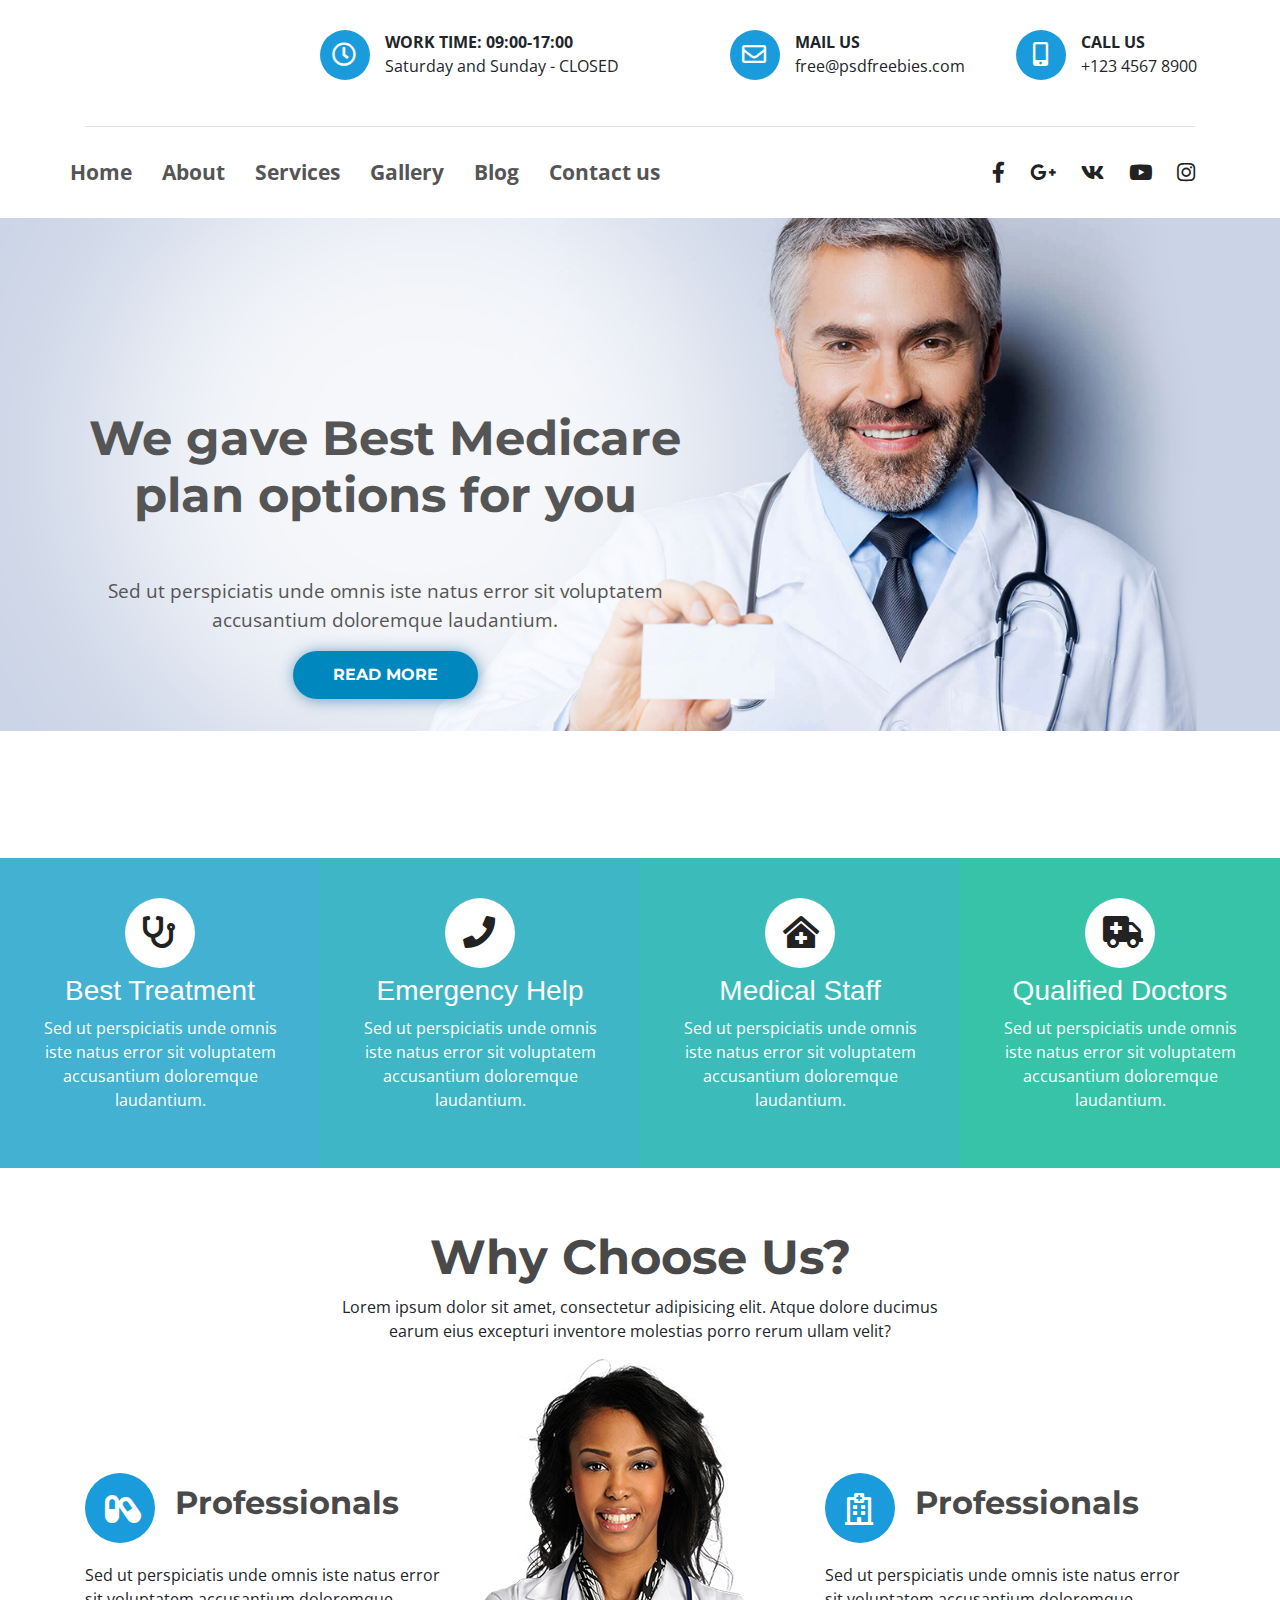
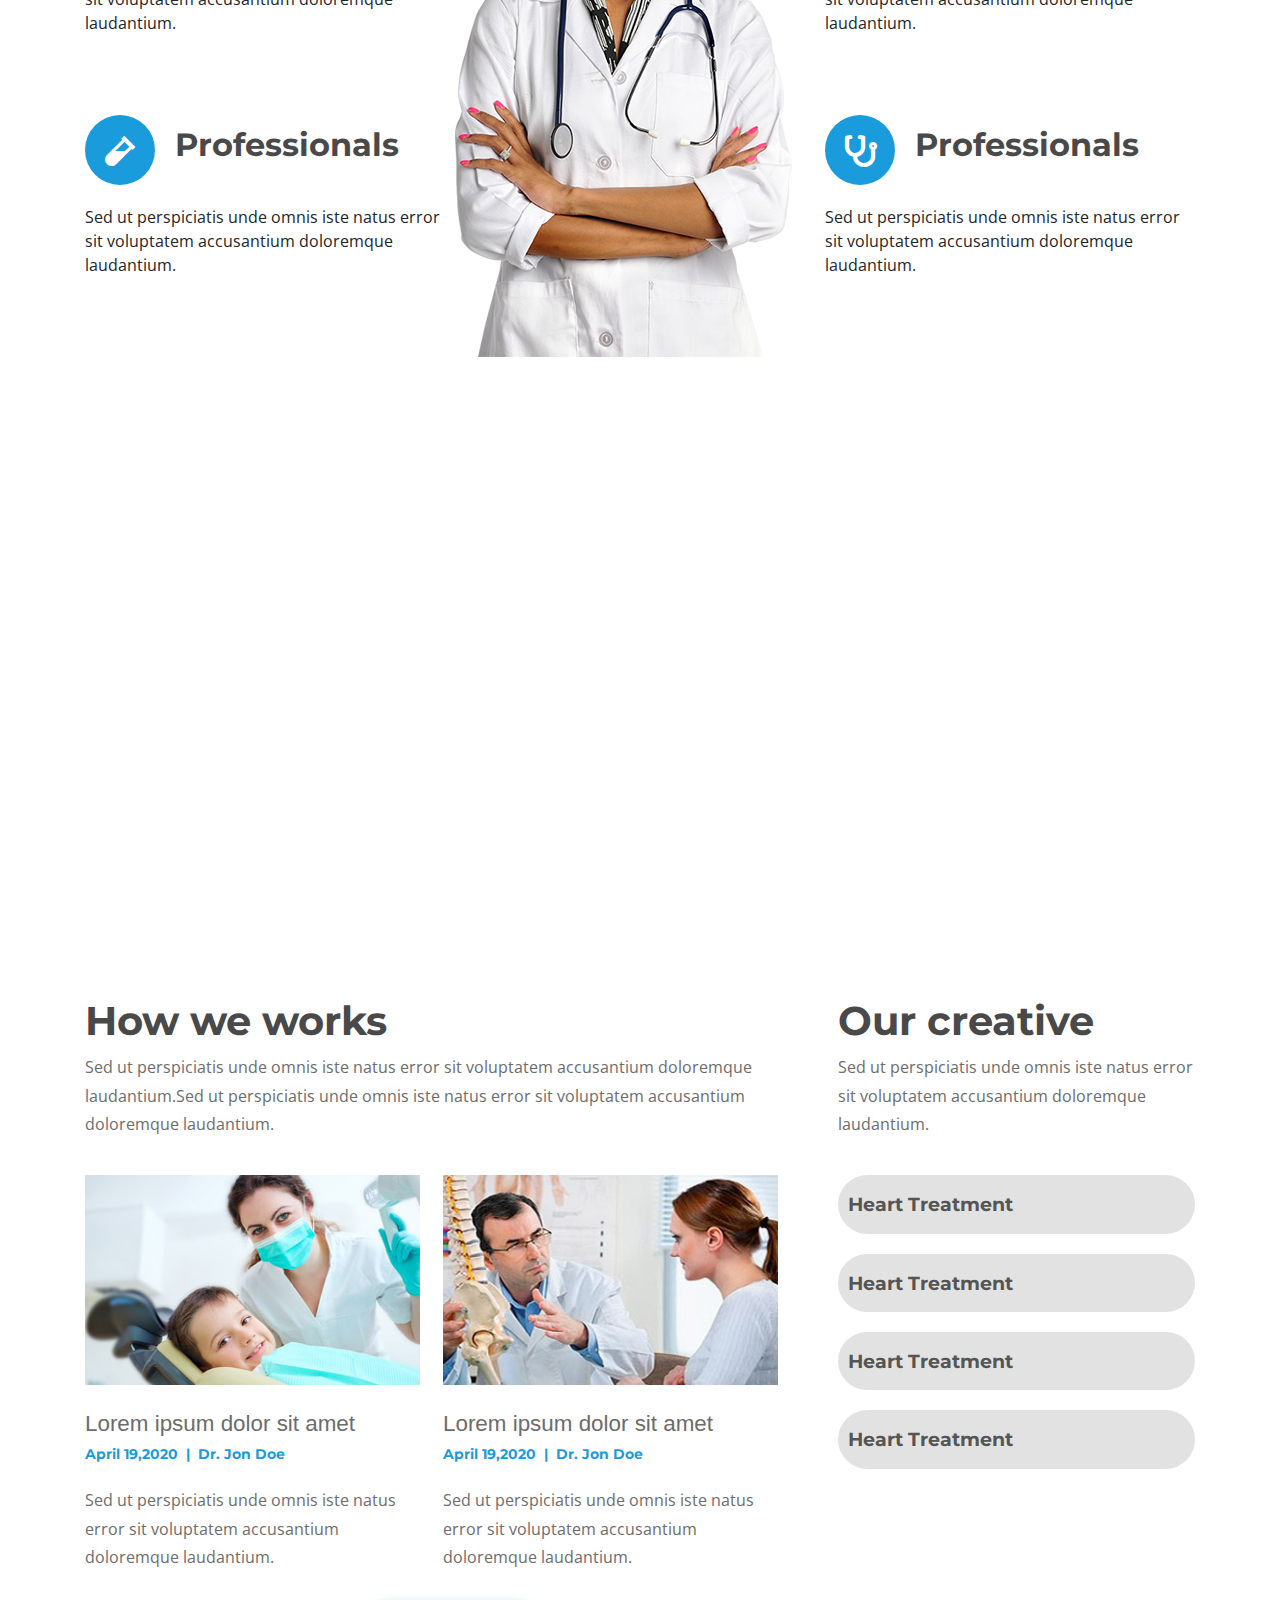
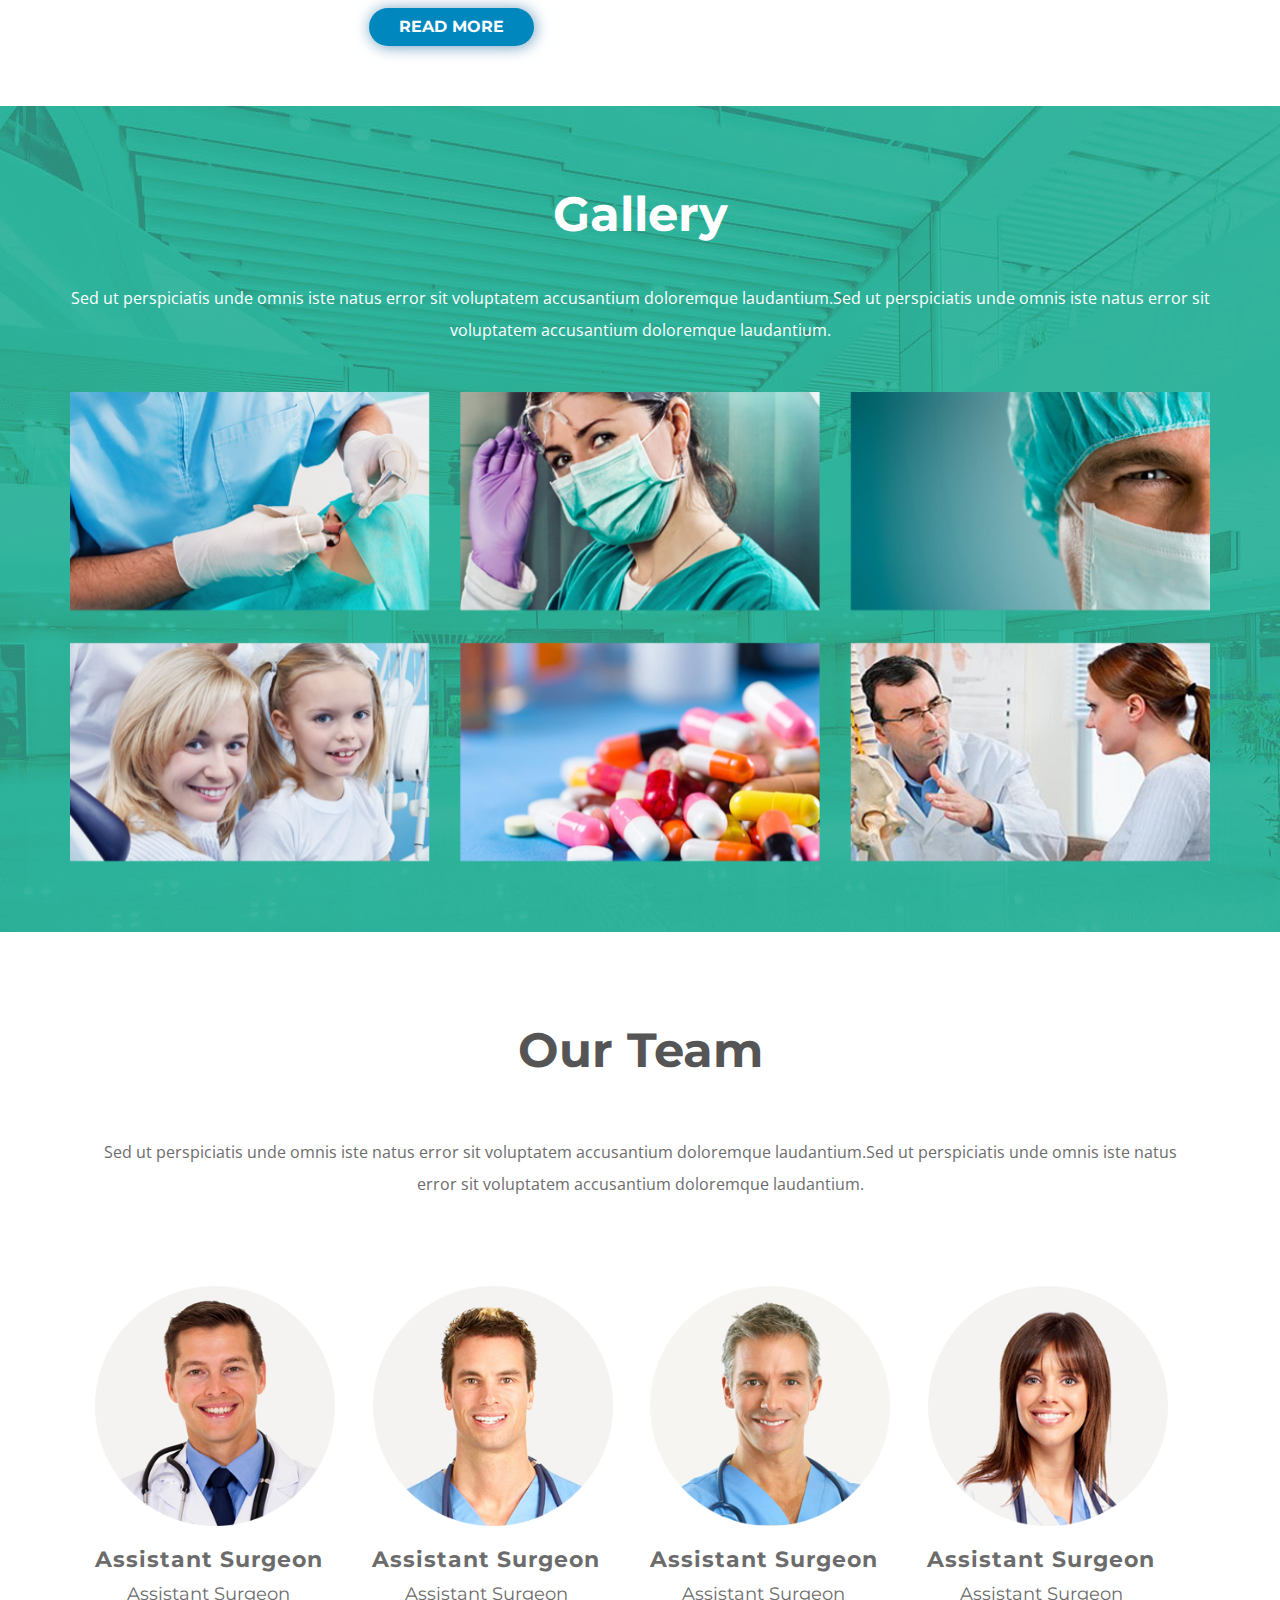
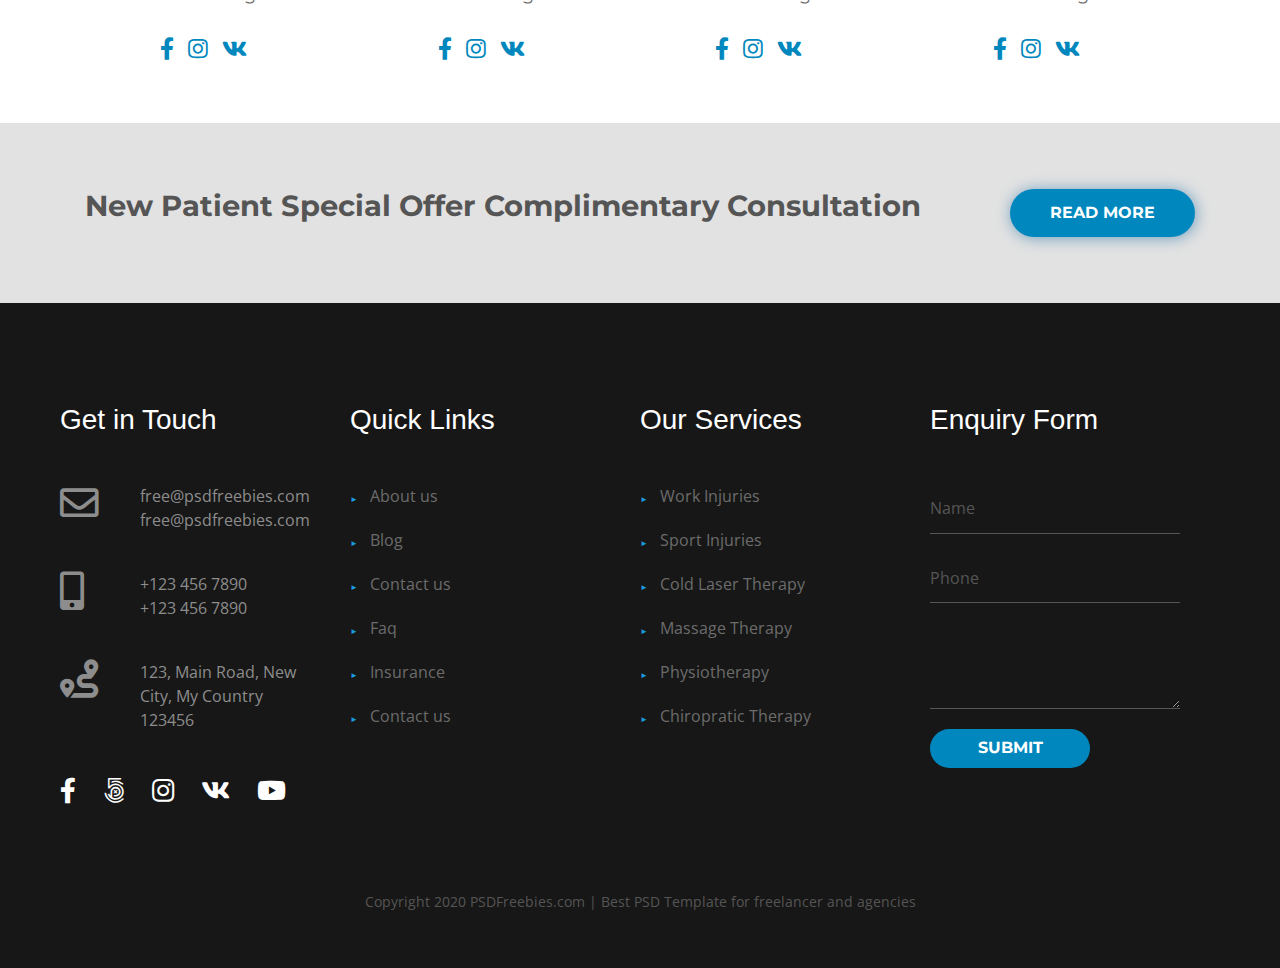
==== commit 8f18ef74: "Merge c8dc0b91cfb6e5bd2b3f663b4099b97347aff2c6 into da6de438fb8a0fa573ef581fcc72d42a72b716ce" ====
--- a/index.html
+++ b/index.html
@@ -291,7 +291,12 @@
         <h2>Our Team</h2>
         <p>Sed ut perspiciatis unde omnis iste natus error sit voluptatem accusantium doloremque laudantium.Sed ut perspiciatis unde omnis iste natus error sit voluptatem accusantium doloremque laudantium.</p>
         <div class="our-team__member">
-            <img src="img/Ellipse-1.png" alt="">
+            <div class="our-team__member_image">
+                <img src="img/Ellipse-1.png" alt="">
+                <div class="our-team__member_mask">
+                    <a href="#"><button>Register</button></a>
+                </div>
+            </div>
             <h4>Assistant Surgeon</h4>
             <span>Assistant Surgeon</span>
             <div class="our-team__member_icons">
@@ -301,7 +306,12 @@
             </div>
         </div>
         <div class="our-team__member">
-            <img src="img/Ellipse-2.png" alt="">
+            <div class="our-team__member_image">
+                <img src="img/Ellipse-2.png" alt="">
+                <div class="our-team__member_mask">
+                    <a href="#"><button>Register</button></a>
+                </div>
+            </div>
             <h4>Assistant Surgeon</h4>
             <span>Assistant Surgeon</span>
             <div class="our-team__member_icons">
@@ -311,7 +321,12 @@
             </div>
         </div>
         <div class="our-team__member">
-            <img src="img/Ellipse-3.png" alt="">
+            <div class="our-team__member_image">
+                <img src="img/Ellipse-3.png" alt="">
+                <div class="our-team__member_mask">
+                    <a href="#"><button>Register</button></a>
+                </div>
+            </div>
             <h4>Assistant Surgeon</h4>
             <span>Assistant Surgeon</span>
             <div class="our-team__member_icons">
@@ -321,7 +336,12 @@
             </div>
         </div>
         <div class="our-team__member">
-            <img src="img/Ellipse-4.png" alt="">
+            <div class="our-team__member_image">
+                <img src="img/Ellipse-4.png" alt="">
+                <div class="our-team__member_mask">
+                    <a href="#"><button>Register</button></a>
+                </div>
+            </div>
             <h4>Assistant Surgeon</h4>
             <span>Assistant Surgeon</span>
             <div class="our-team__member_icons">
@@ -330,6 +350,7 @@
                 <i class="fab fa-vk"></i>
             </div>
         </div>
+
     </div>
     <div class="pre-footer">
         <h3>New Patient Special Offer Complimentary Consultation</h3>
--- a/css/style.css
+++ b/css/style.css
@@ -1031,11 +1031,6 @@
   line-height: 2em;
 }
 
-.our-team img {
-  max-width: 260px;
-  padding-bottom: 20px;
-}
-
 .our-team .our-team__member h4 {
   font-size: 1.4em;
   letter-spacing: 1px;
@@ -1056,6 +1051,66 @@
   color: #0087be;
   font-size: 1.4em;
   padding-right: 10px;
+}
+
+.our-team .our-team__member .our-team__member_image {
+  position: relative;
+  height: 300px;
+  max-width: 240px;
+  transition-duration: 300ms;
+}
+
+.our-team .our-team__member .our-team__member_image:hover img {
+  transform: scale(0, 0) translateY(-100px);
+}
+
+.our-team .our-team__member .our-team__member_image:hover .our-team__member_mask {
+  transform: scale(1, 1) translateY(0px);
+}
+
+.our-team .our-team__member .our-team__member_image img {
+  position: absolute;
+  left: 50%;
+  margin-left: -110px;
+  top: 50%;
+  margin-top: -110px;
+  transition-duration: 0.5s;
+  max-width: 240px;
+  padding-bottom: 40px;
+}
+
+.our-team .our-team__member .our-team__member_image .our-team__member_mask {
+  position: absolute;
+  display: flex;
+  align-items: center;
+  justify-content: center;
+  top: 50%;
+  left: 50%;
+  transform: scale(0, 0) translateY(-100px);
+  transition-duration: 0.5s;
+  margin-top: -110px;
+  margin-left: -110px;
+  background: #020024;
+  background: linear-gradient(90deg, #020024 0%, #090979 4%, #00d4ff 100%);
+  height: 220px;
+  width: 220px;
+  border-radius: 50%;
+  z-index: 0;
+}
+
+.our-team .our-team__member .our-team__member_image .our-team__member_mask button {
+  background: white;
+  position: relative;
+  color: #6c6c6c;
+  padding: 10px 30px;
+  border-radius: 4px;
+  transition-duration: 300ms;
+}
+
+.our-team .our-team__member .our-team__member_image .our-team__member_mask button:hover {
+  box-shadow: 1px 1px 30px white;
+  cursor: pointer;
+  transform: translateY(-5px);
 }
 
 @media all and (max-width: 1024px) {
